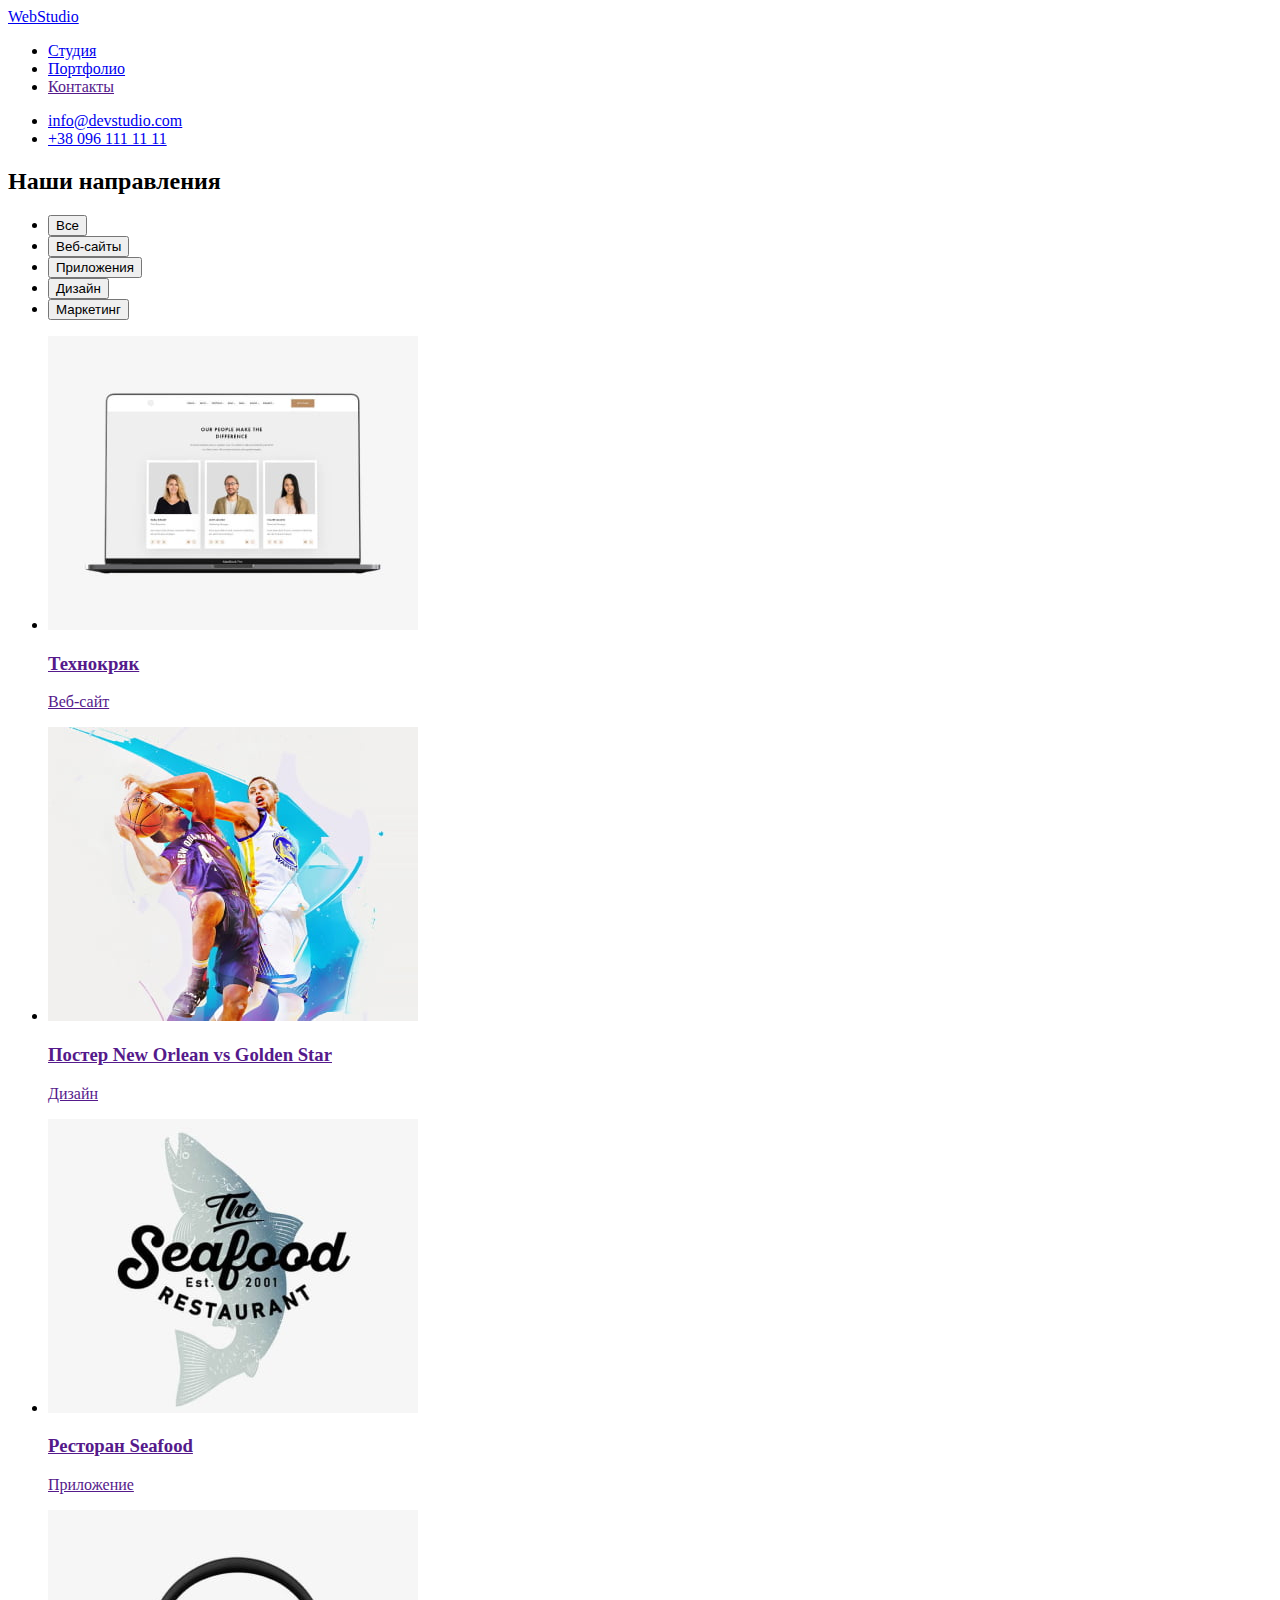
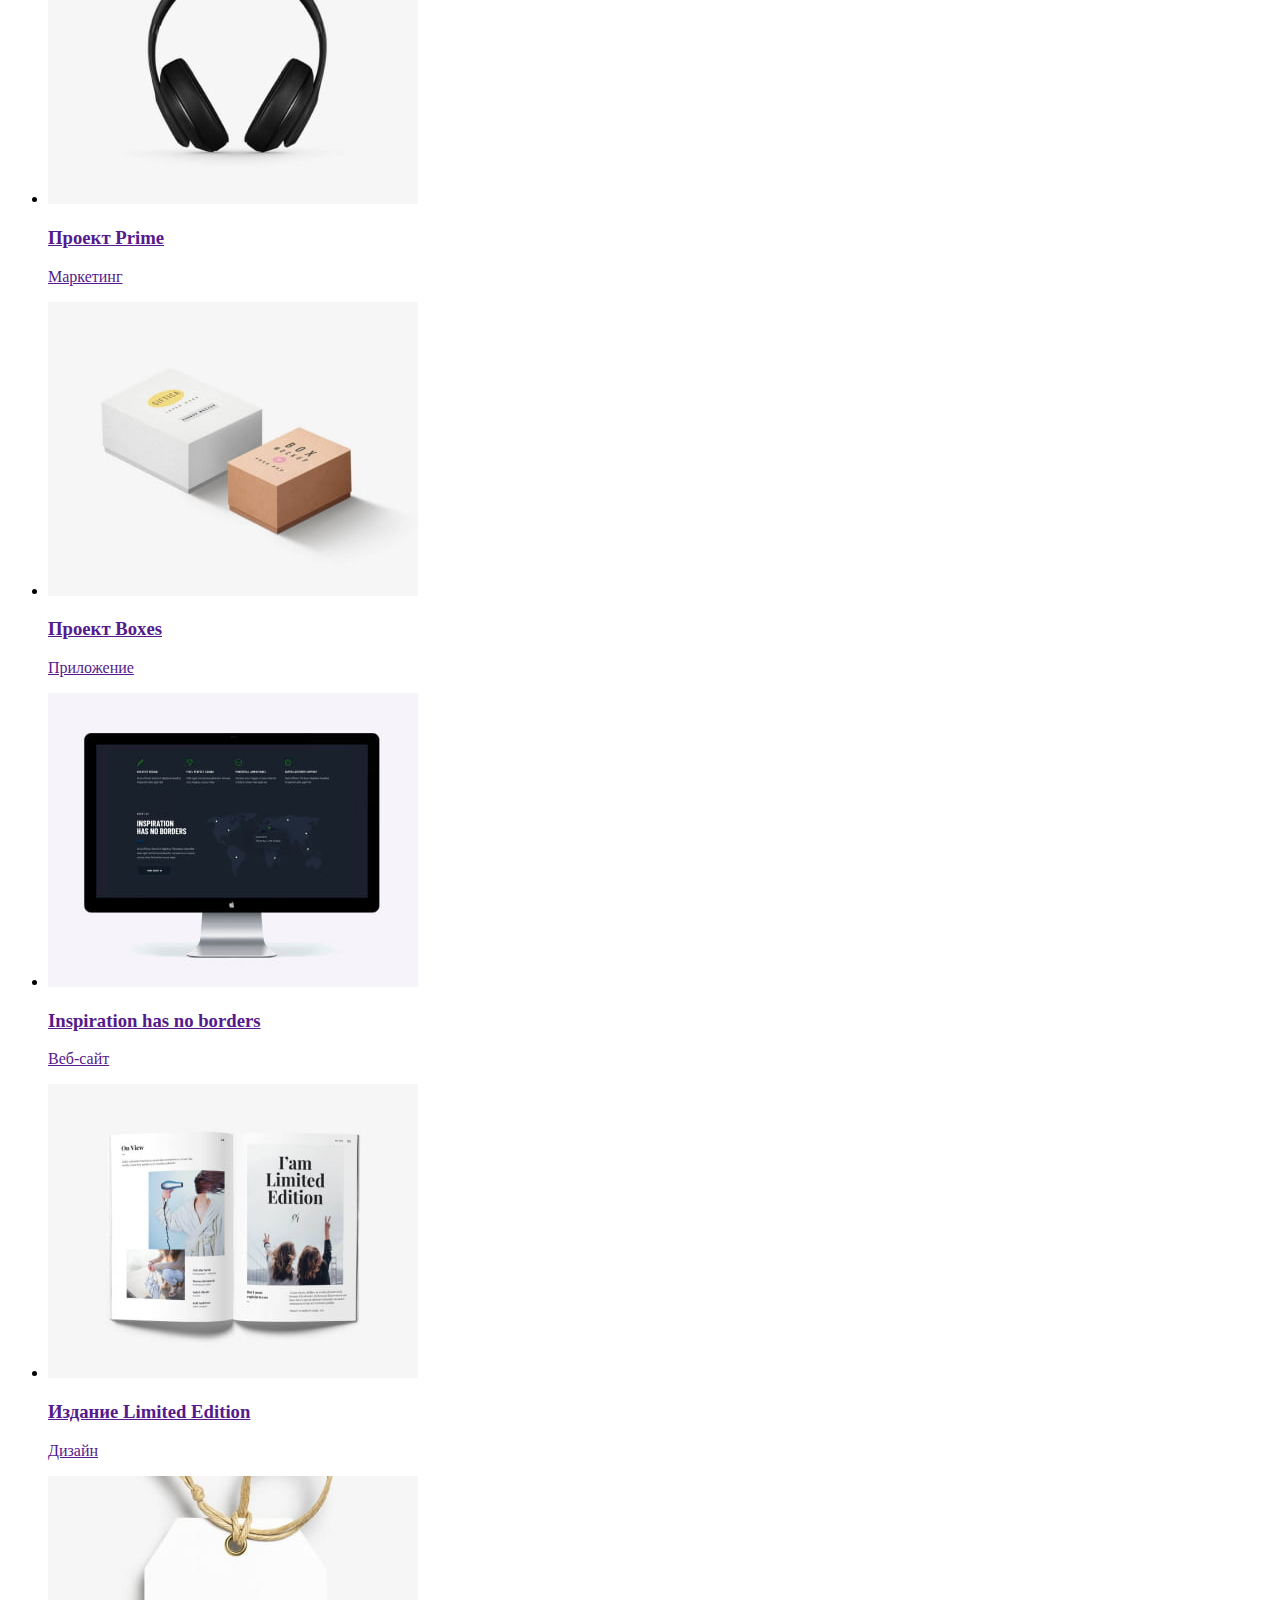
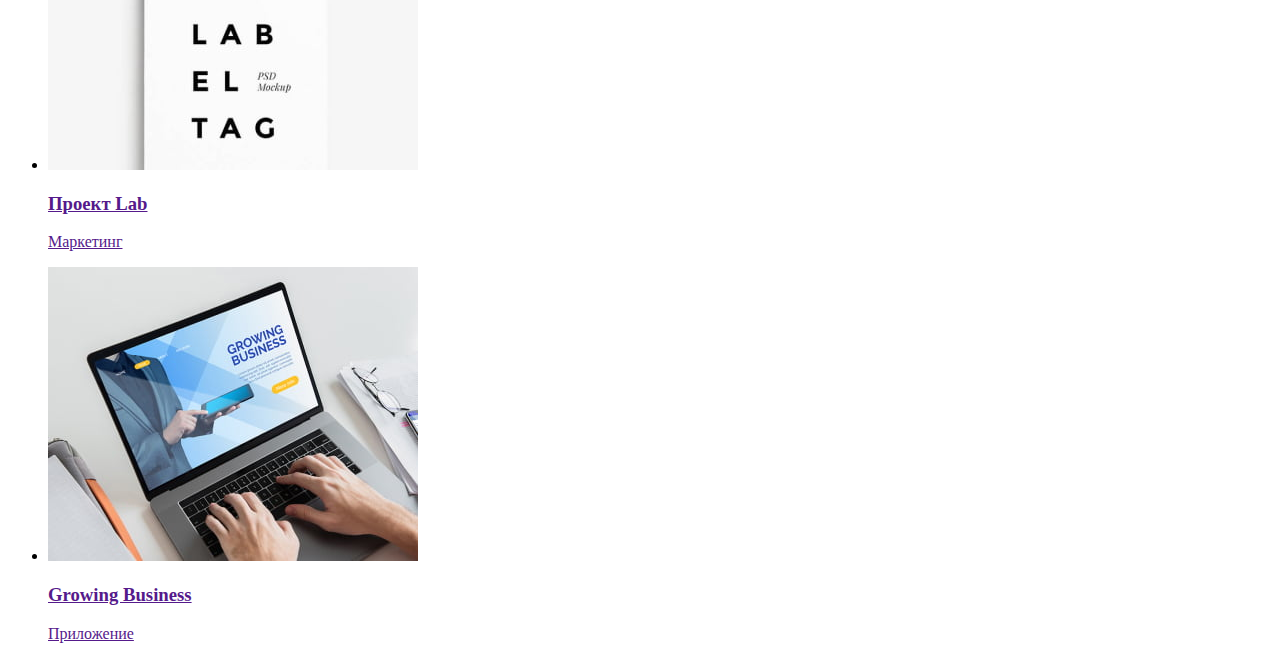
==== portfolio.html @ d3fe4092 "создает документ portfolio.html" ====
<!DOCTYPE html>
<html lang="ru">
  <head>
    <meta charset="UTF-8" />
    <meta http-equiv="X-UA-Compatible" content="IE=edge" />
    <meta name="viewport" content="width=device-width, initial-scale=1.0" />
    <title>Портфолио</title>
  </head>

  <body>
    <header>
      <!--Шапка страницы Портфолио-->
      <nav>
        <a href="./index.html">WebStudio </a>
        <ul>
          <li><a href="./index.html">Студия</a></li>
          <li><a href="./portfolio.html">Портфолио</a></li>
          <li><a href="">Контакты</a></li>
        </ul>

        <ul>
          <li><a href="mailto:info@devstudio.com">info@devstudio.com</a></li>
          <li><a href="tel:+380961111111">+38 096 111 11 11</a></li>
        </ul>
      </nav>
    </header>

    <main>
      <!--Основной контент страницы-->
      <h2>Наши направления</h2>
      <ul>
        <li><button type="button">Все</button></li>
        <li><button type="button">Веб-сайты</button></li>
        <li><button type="button">Приложения</button></li>
        <li><button type="button">Дизайн</button></li>
        <li><button type="button">Маркетинг</button></li>
      </ul>

      <section>
        <ul>
          <li>
            <a href="">
              <img
                src="./images/portfolio/Технокряк.jpg"
                alt="веб-сайт Технокряк"
                width="370"
              />
              <h3>Технокряк</h3>
              <p>Веб-сайт</p>
            </a>
          </li>

          <li>
            <a href="">
              <img
                src="./images/portfolio/NewOrlean.jpg"
                alt="дизайн постера баскетбольного матча"
                width="370"
              />
              <h3>Постер New Orlean vs Golden Star</h3>
              <p>Дизайн</p>
            </a>
          </li>
          <li>
            <a href="">
              <img
                src="./images/portfolio/Seafood.jpg"
                alt="приложения ресторана морской еды"
                width="370"
              />
              <h3>Ресторан Seafood</h3>
              <p>Приложение</p>
            </a>
          </li>
          <li>
            <a href="">
              <img
                src="./images/portfolio/Prime.jpg"
                alt="изображение наушников"
                width="370"
              />
              <h3>Проект Prime</h3>
              <p>Маркетинг</p>
            </a>
          </li>
          <li>
            <a href="">
              <img
                src="./images/portfolio/Boxes.jpg"
                alt="иконка приложения боксес"
                width="370"
              />
              <h3>Проект Boxes</h3>
              <p>Приложение</p>
            </a>
          </li>
          <li>
            <a href="">
              <img
                src="./images/portfolio/Inspiration.jpg"
                alt="дизайн журнала"
                width="370"
              />
              <h3>Inspiration has no borders</h3>
              <p>Веб-сайт</p>
            </a>
          </li>

          <li>
            <a href="">
              <img
                src="./images/portfolio/Limited.jpg"
                alt="изображение журнала издания"
                width="370"
              />
              <h3>Издание Limited Edition</h3>
              <p>Дизайн</p>
            </a>
          </li>

          <li>
            <a href="">
              <img
                src="./images/portfolio/Lab.jpg"
                alt="иконка проекта по маркетингу"
                width="370"
              />
              <h3>Проект Lab</h3>
              <p>Маркетинг</p>
            </a>
          </li>

          <li>
            <a href="">
              <img
                src="./images/portfolio/Growing.jpg"
                alt="иконка приложения для бизнеса"
                width="370"
              />
              <h3>Growing Business</h3>
              <p>Приложение</p>
            </a>
          </li>
        </ul>
      </section>
    </main>
  </body>
</html>
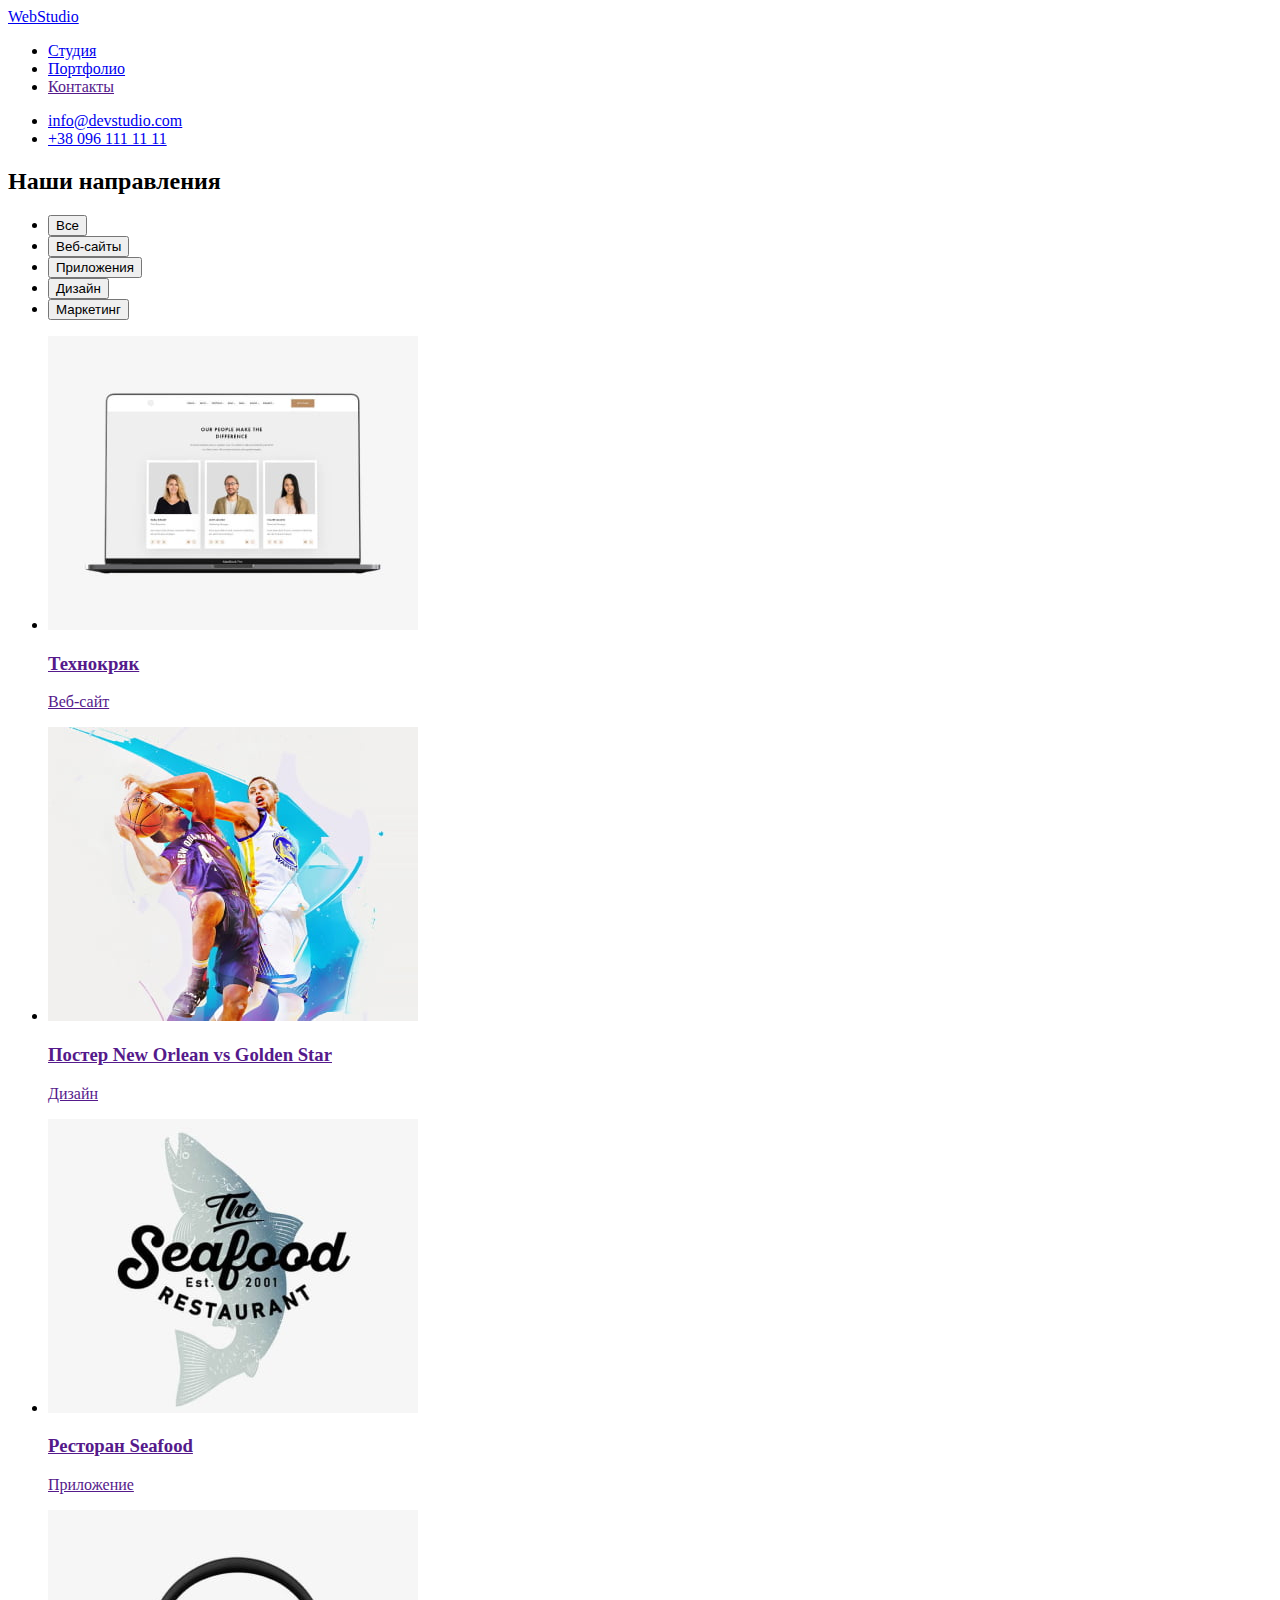
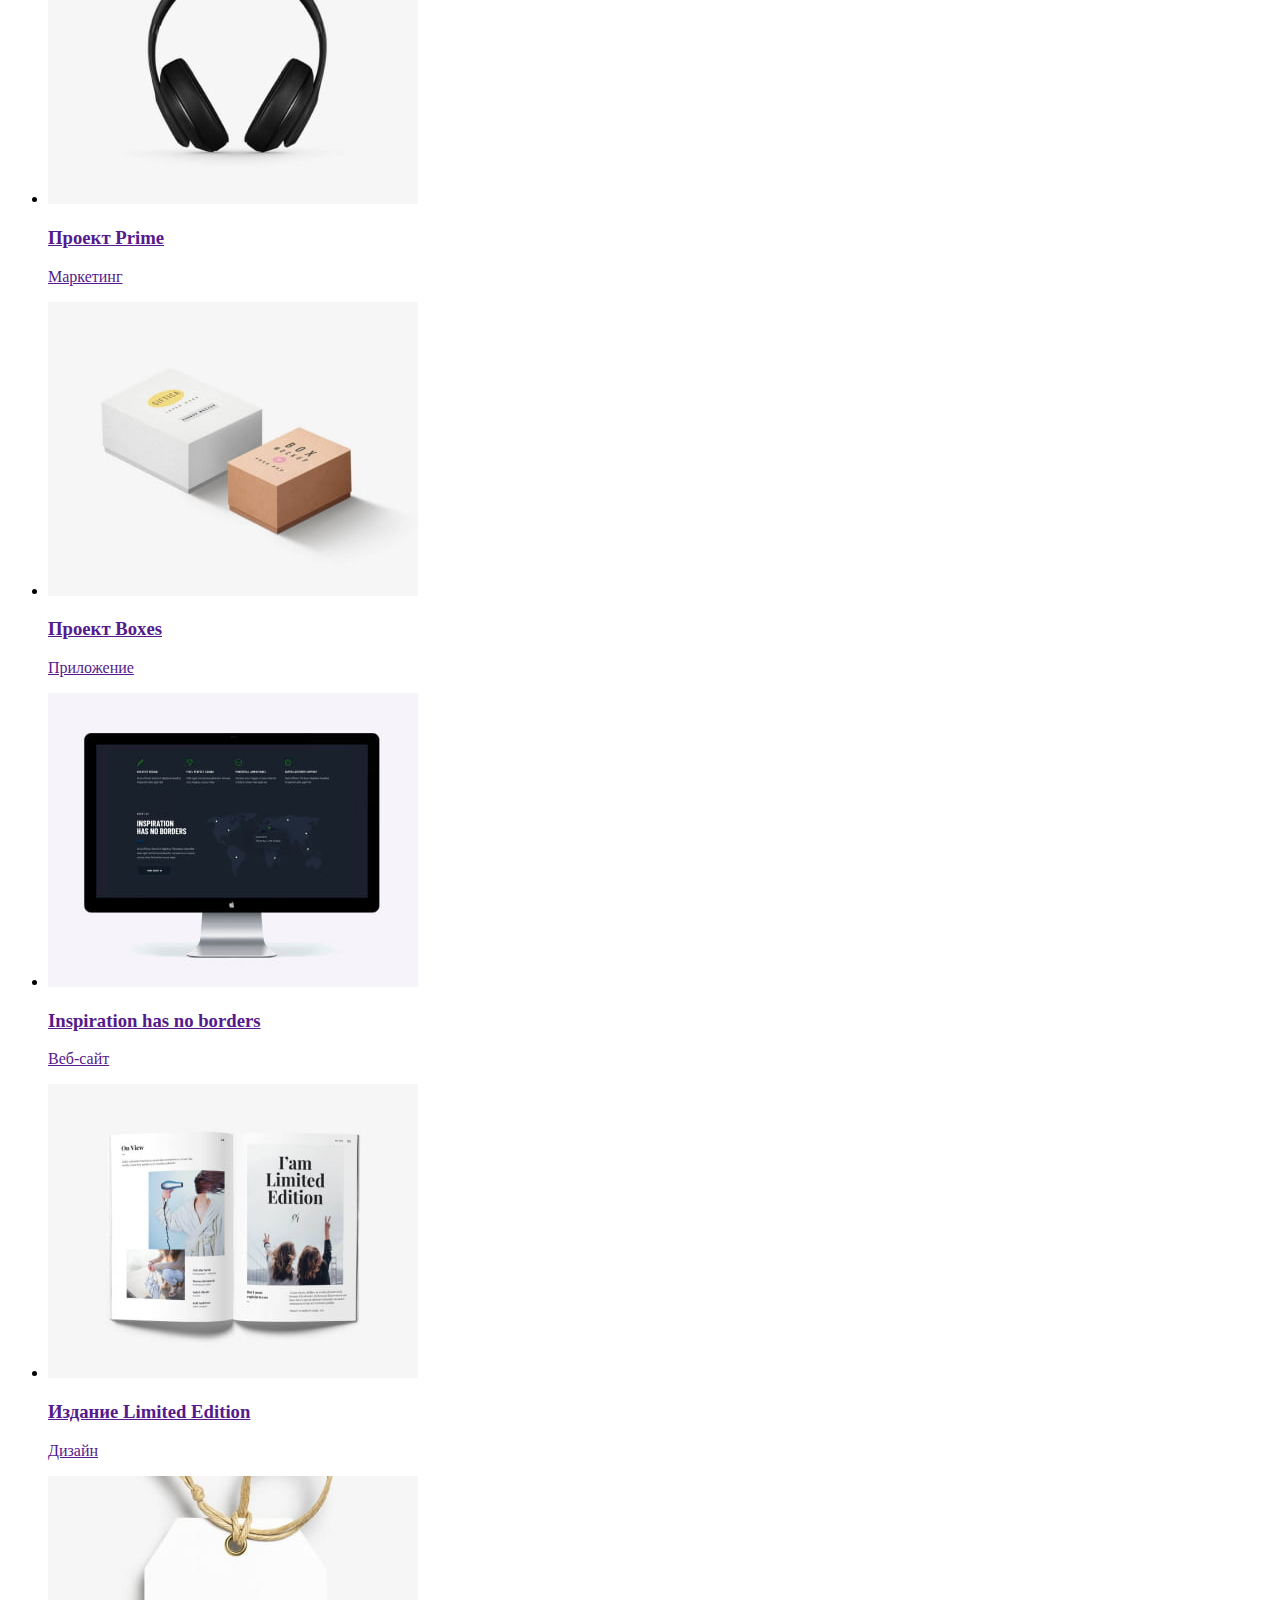
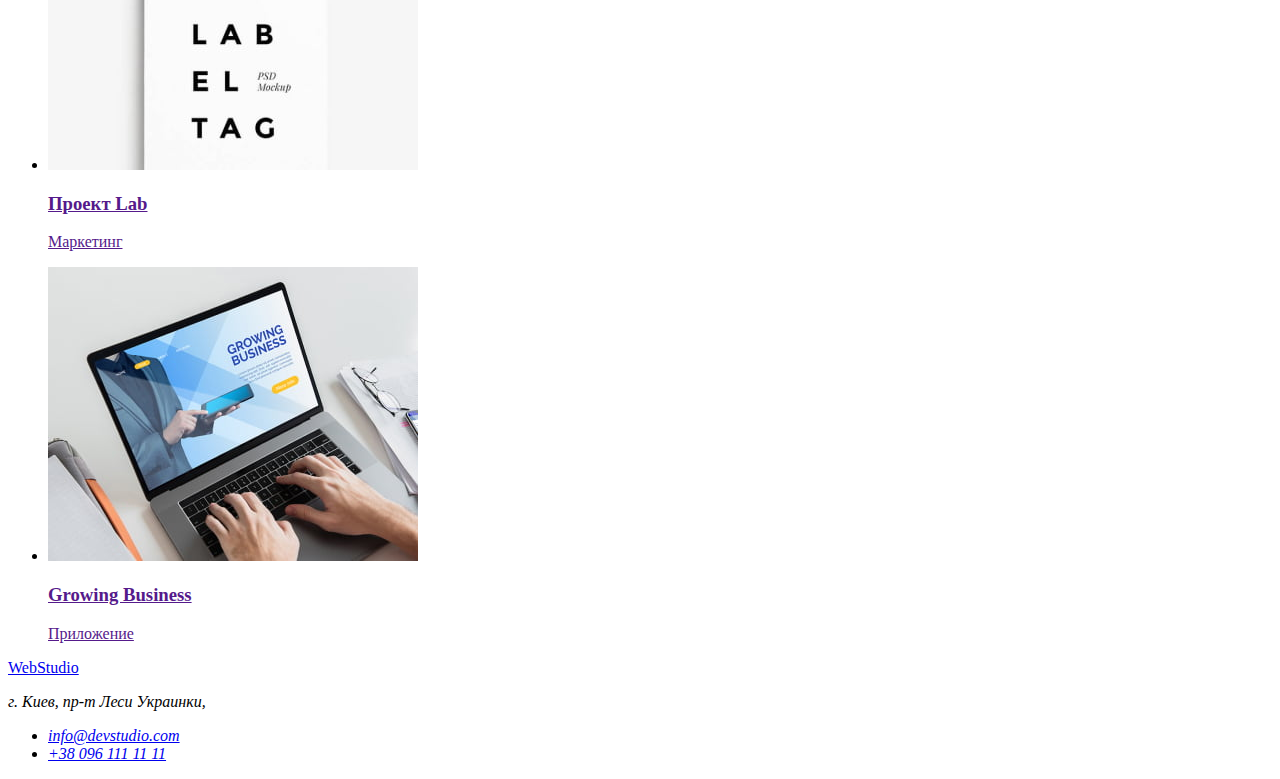
==== commit 522d9b87: "добавляет footer" ====
--- a/portfolio.html
+++ b/portfolio.html
@@ -144,5 +144,17 @@
         </ul>
       </section>
     </main>
+
+    <!--Контакты-->
+    <footer>
+      <a href="./index.html">WebStudio</a>
+      <address>
+        <p>г. Киев, пр-т Леси Украинки,</p>
+        <ul>
+          <li><a href="mailto:info@devstudio.com">info@devstudio.com</a></li>
+          <li><a href="tel:+380961111111">+38 096 111 11 11</a></li>
+        </ul>
+      </address>
+    </footer>
   </body>
 </html>
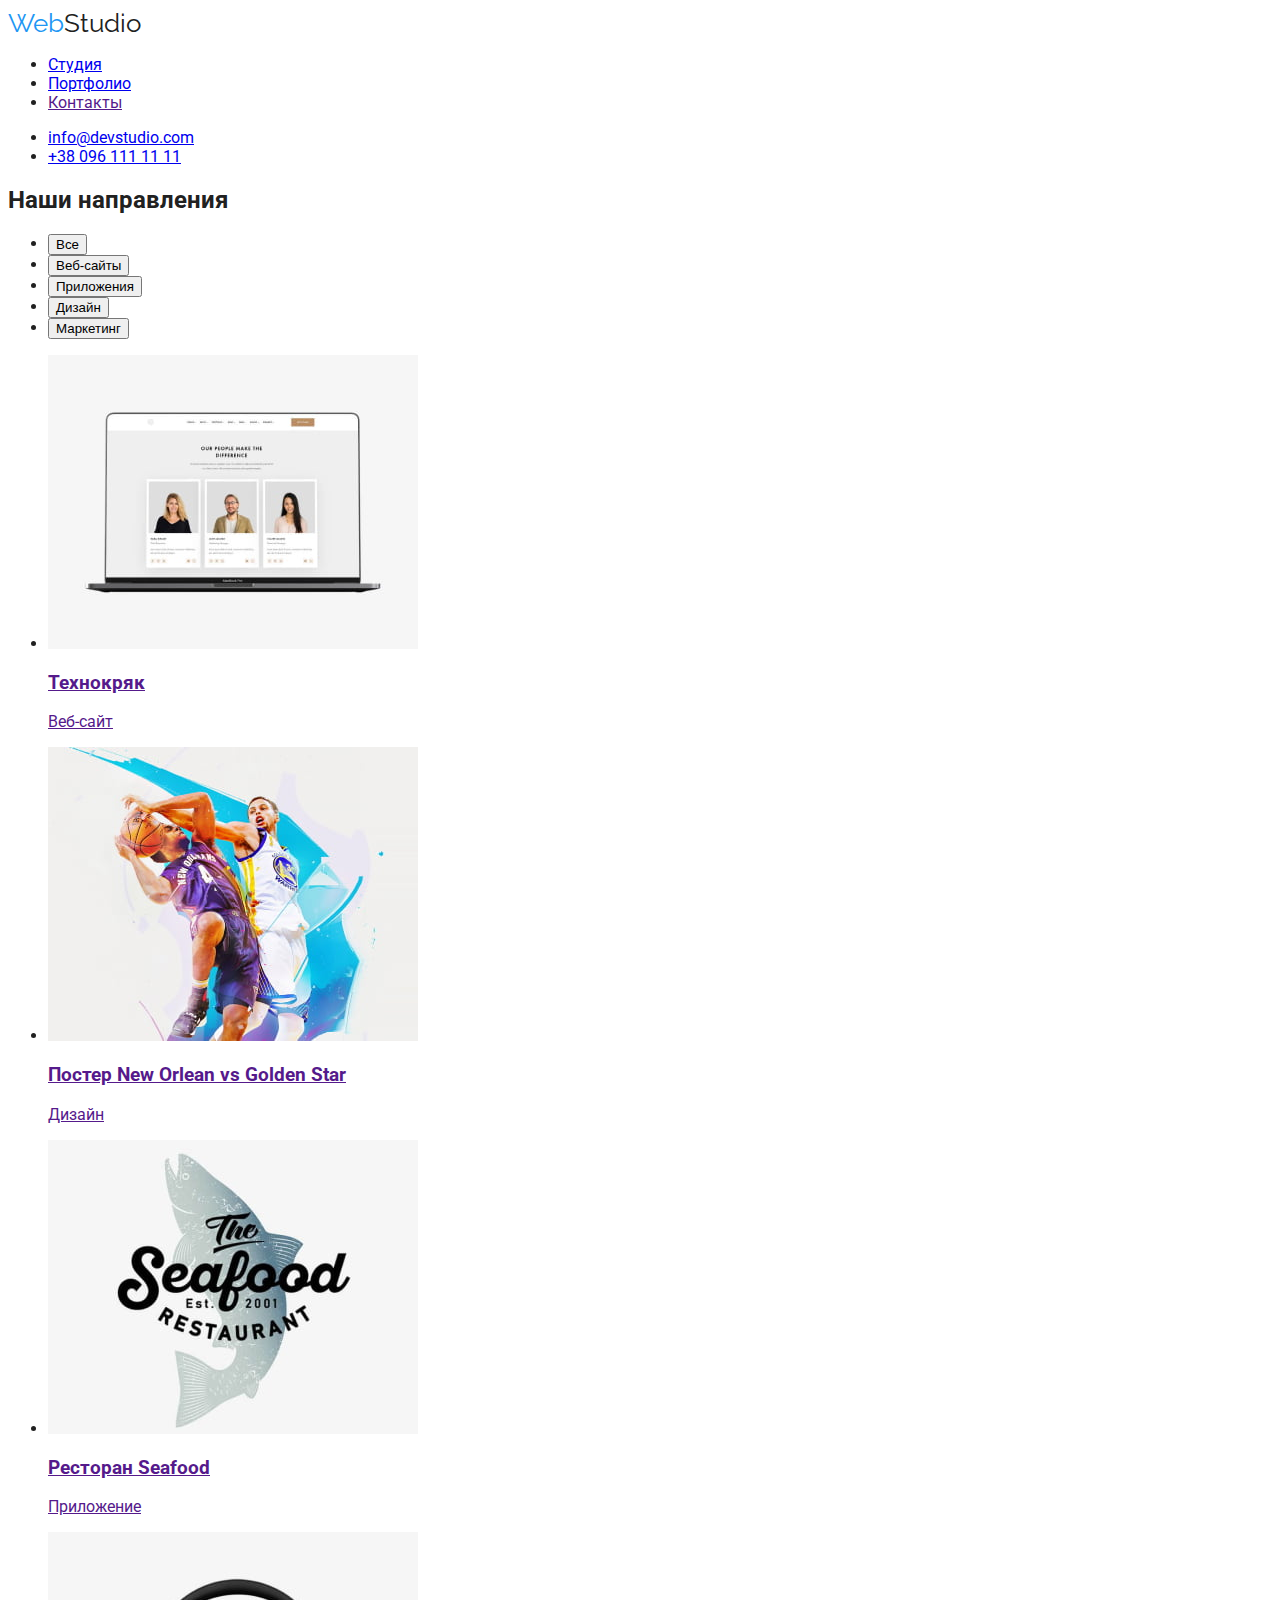
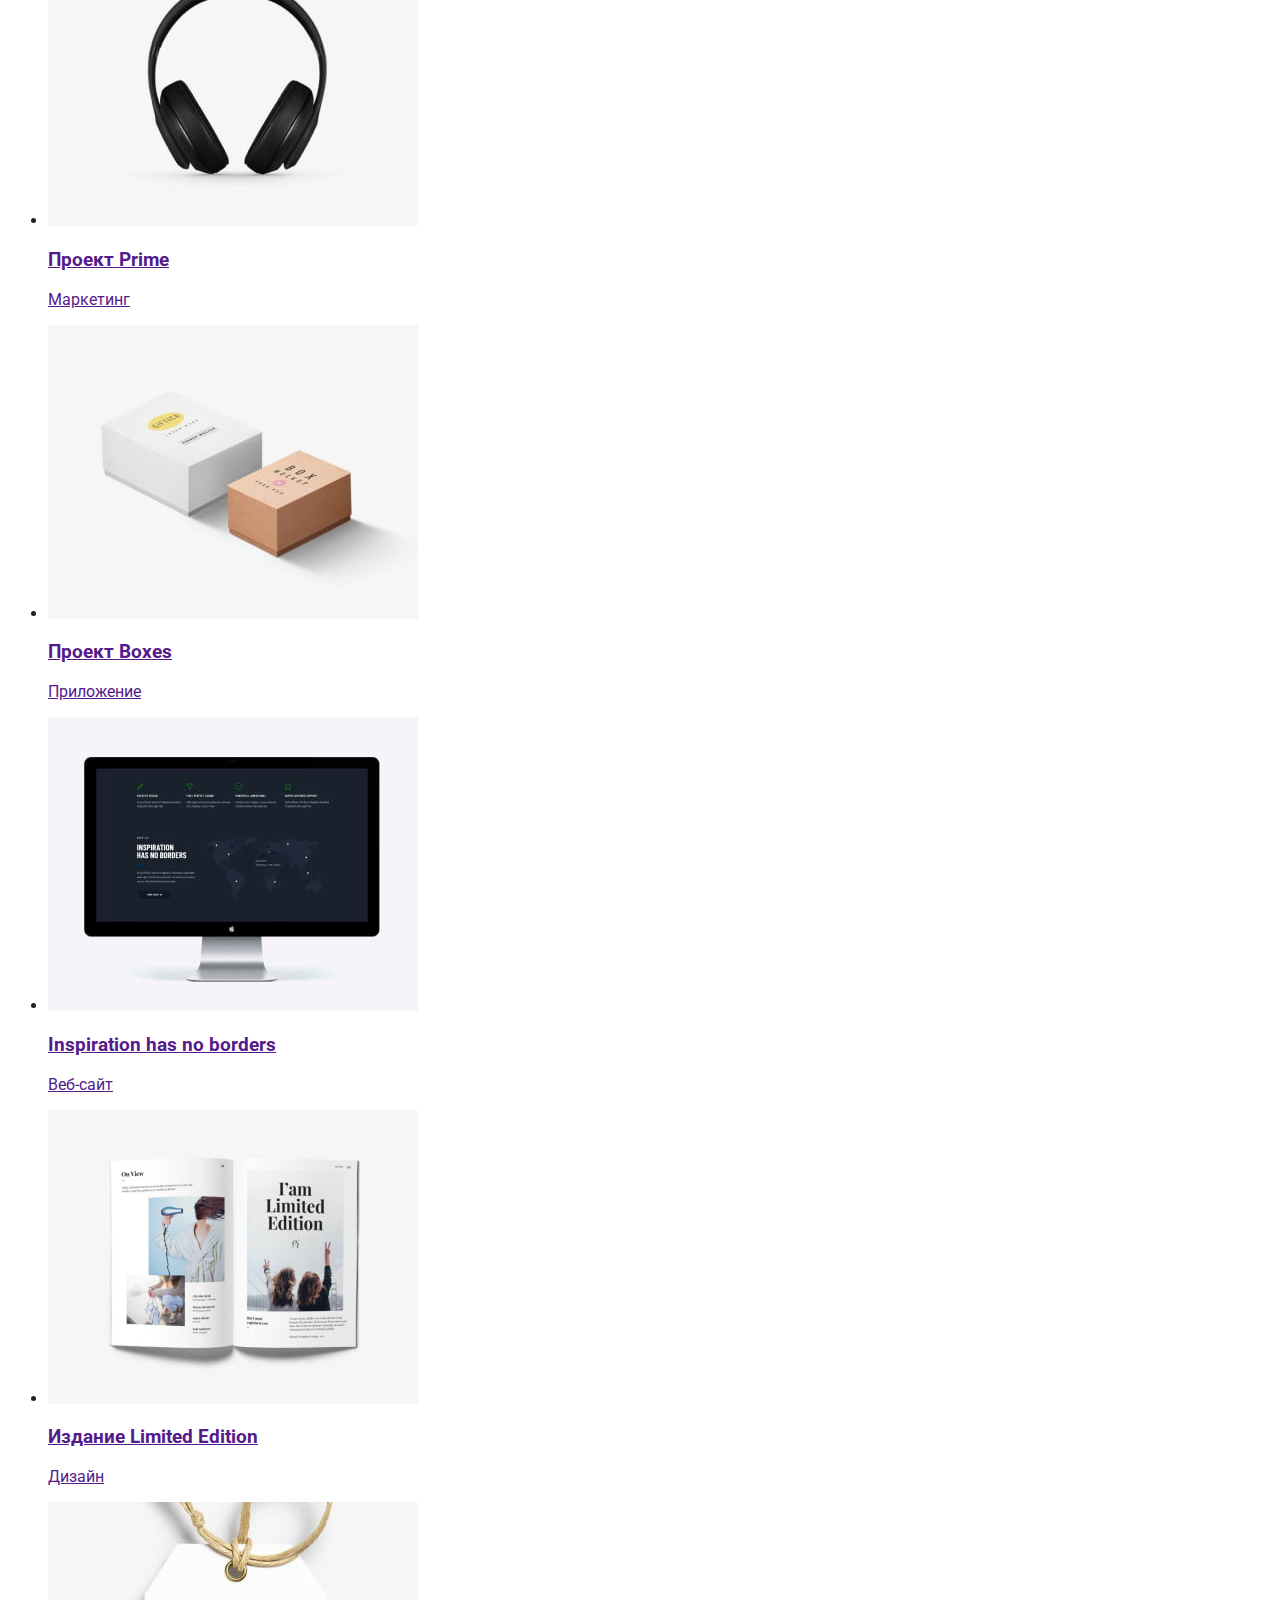
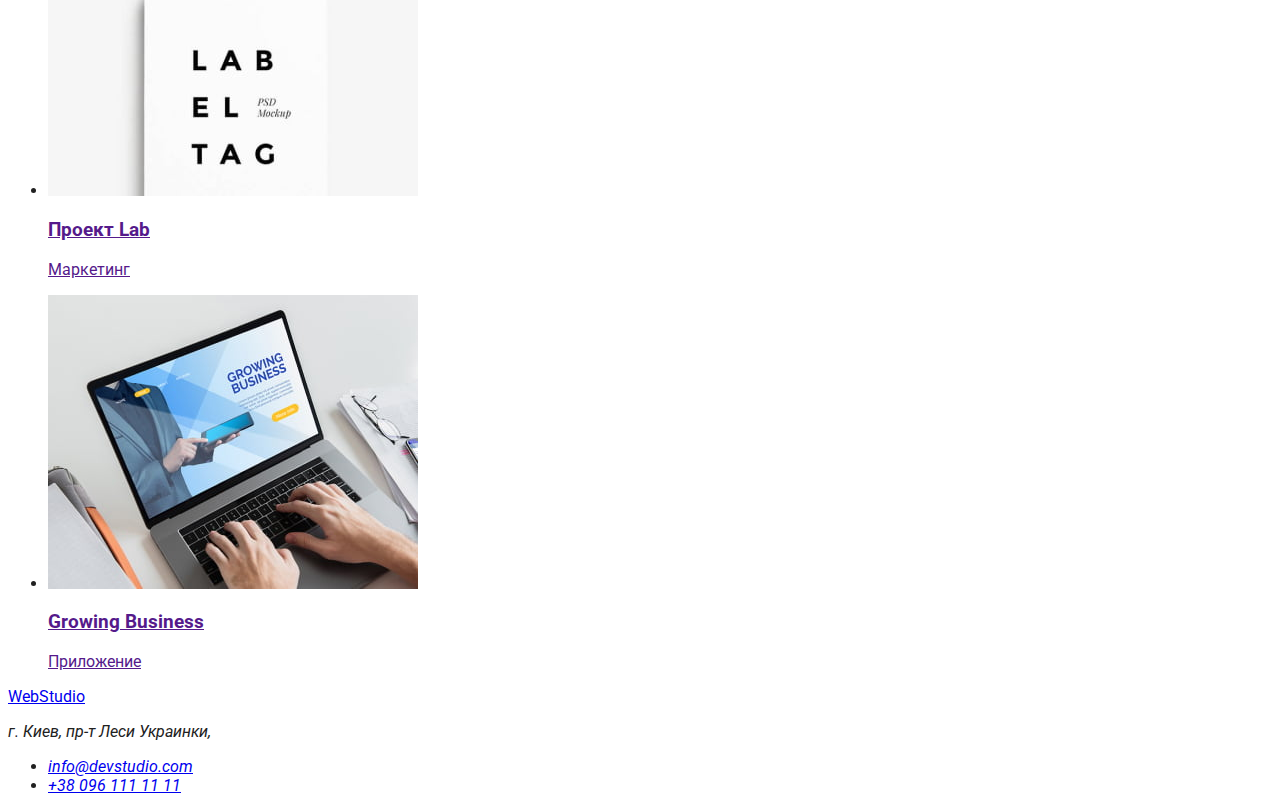
==== commit 5e13261b: "задает шрифты и цвета в header" ====
--- a/portfolio.html
+++ b/portfolio.html
@@ -4,6 +4,13 @@
     <meta charset="UTF-8" />
     <meta http-equiv="X-UA-Compatible" content="IE=edge" />
     <meta name="viewport" content="width=device-width, initial-scale=1.0" />
+    <link rel="preconnect" href="https://fonts.googleapis.com" />
+    <link rel="preconnect" href="https://fonts.gstatic.com" crossorigin />
+    <link
+      href="https://fonts.googleapis.com/css2?family=Raleway:wght@700&family=Roboto:wght@400;500;700;900&display=swap"
+      rel="stylesheet"
+    />
+    <link rel="stylesheet" href="./css/styles.css" />
     <title>Портфолио</title>
   </head>
 
@@ -11,10 +18,11 @@
     <header>
       <!--Шапка страницы Портфолио-->
       <nav>
-        <a href="./index.html">WebStudio </a>
+        <a class="logo" href="./index.html"><span class="logo-part">Web</span>Studio</a>
         <ul>
           <li><a href="./index.html">Студия</a></li>
           <li><a href="./portfolio.html">Портфолио</a></li>
+          
           <li><a href="">Контакты</a></li>
         </ul>
 
--- a/css/styles.css
+++ b/css/styles.css
@@ -0,0 +1,46 @@
+body {
+    font-family: 'Roboto', sans-serif;
+    color: #212121;
+    background-color: #FFFFFF;
+    
+}
+
+.header {
+
+}
+
+.logo {
+font-family: 'Raleway', sans-serif;
+font-size: 26px;
+line-height: 1.2;
+color: #212121 ;
+text-decoration: none;
+}
+
+.logo-part {
+    color: #2196F3;
+}
+
+.list {
+    list-style: none;
+}
+
+.navigation-link, 
+.contact-link {
+    font-size: 14px;
+    line-height: 1.14;
+    letter-spacing: 0.02em;
+    font-weight: 500;
+    text-decoration: none;
+    color:#212121;
+}
+
+.navigation-link:hover, 
+.navigation-link:focus,
+.contact-link:hover {
+    color:#2196F3;
+}
+
+ .contact-link {
+     color: #757575;
+ }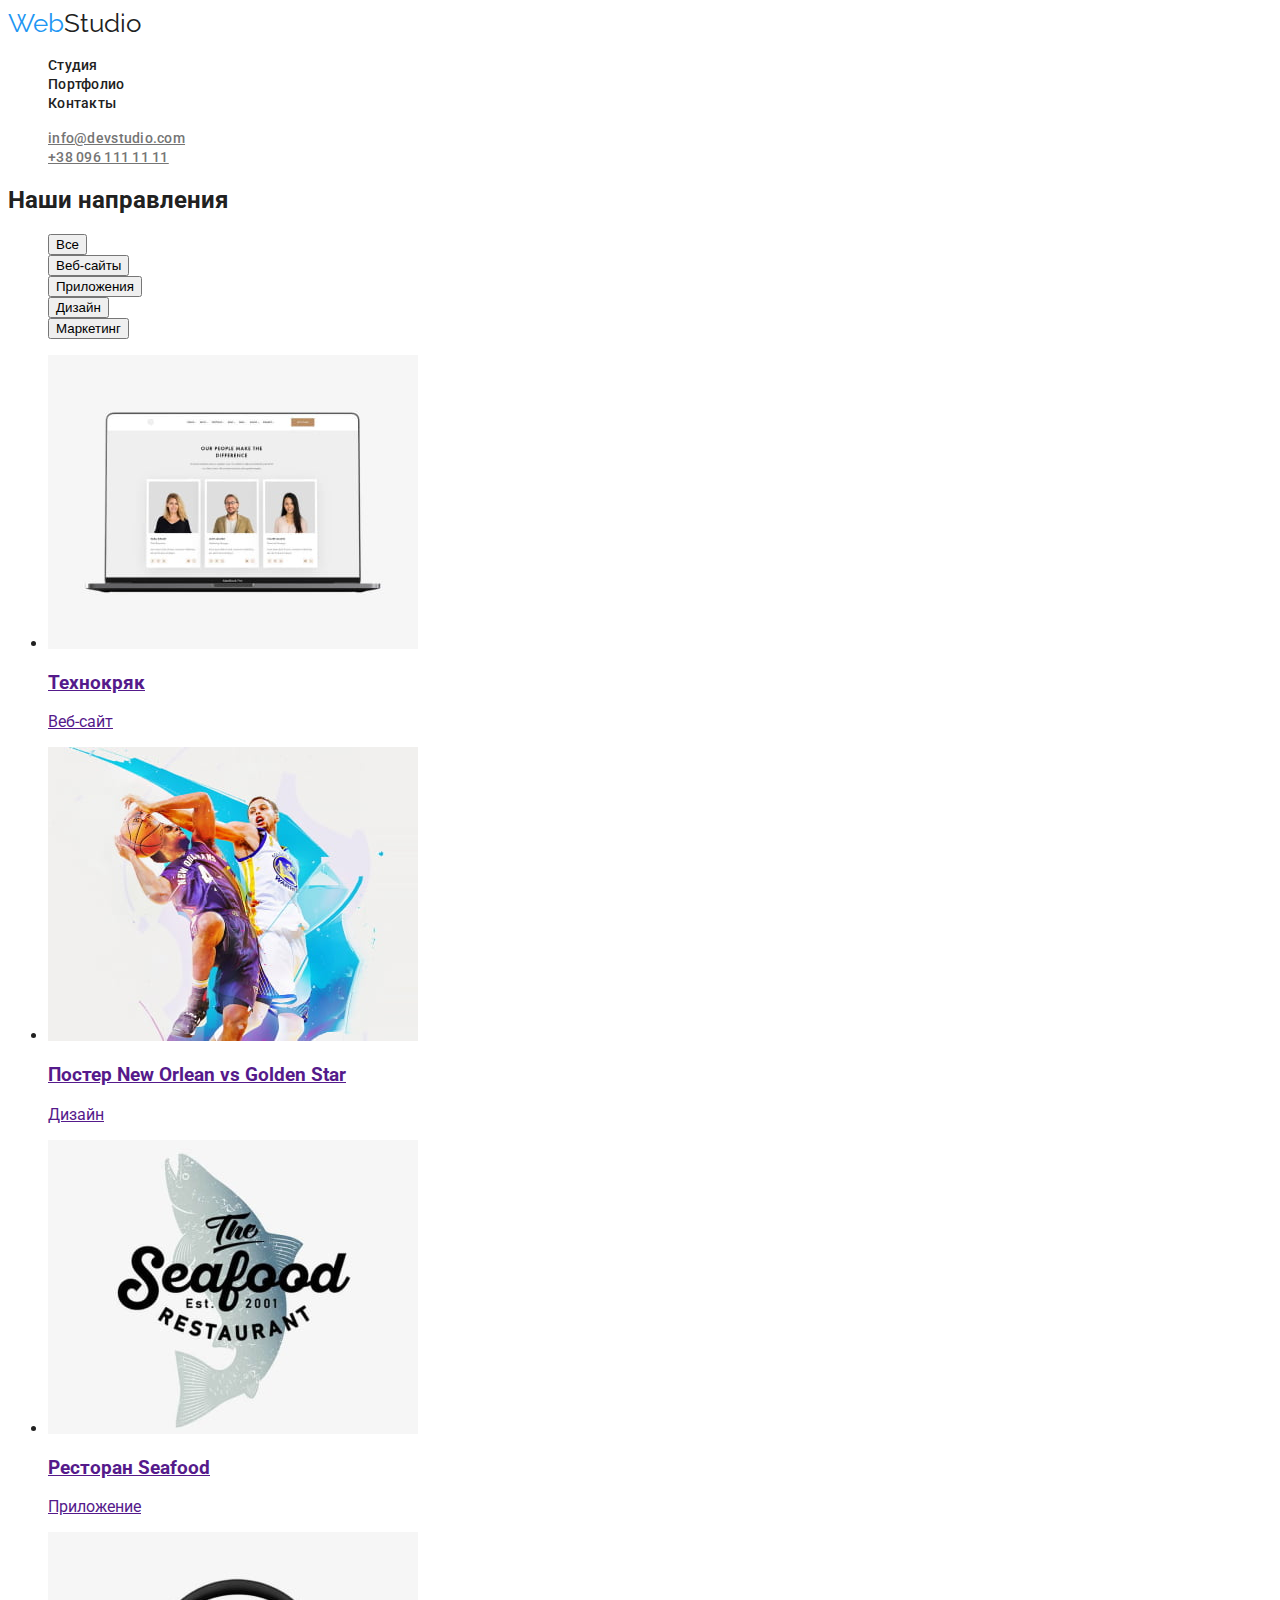
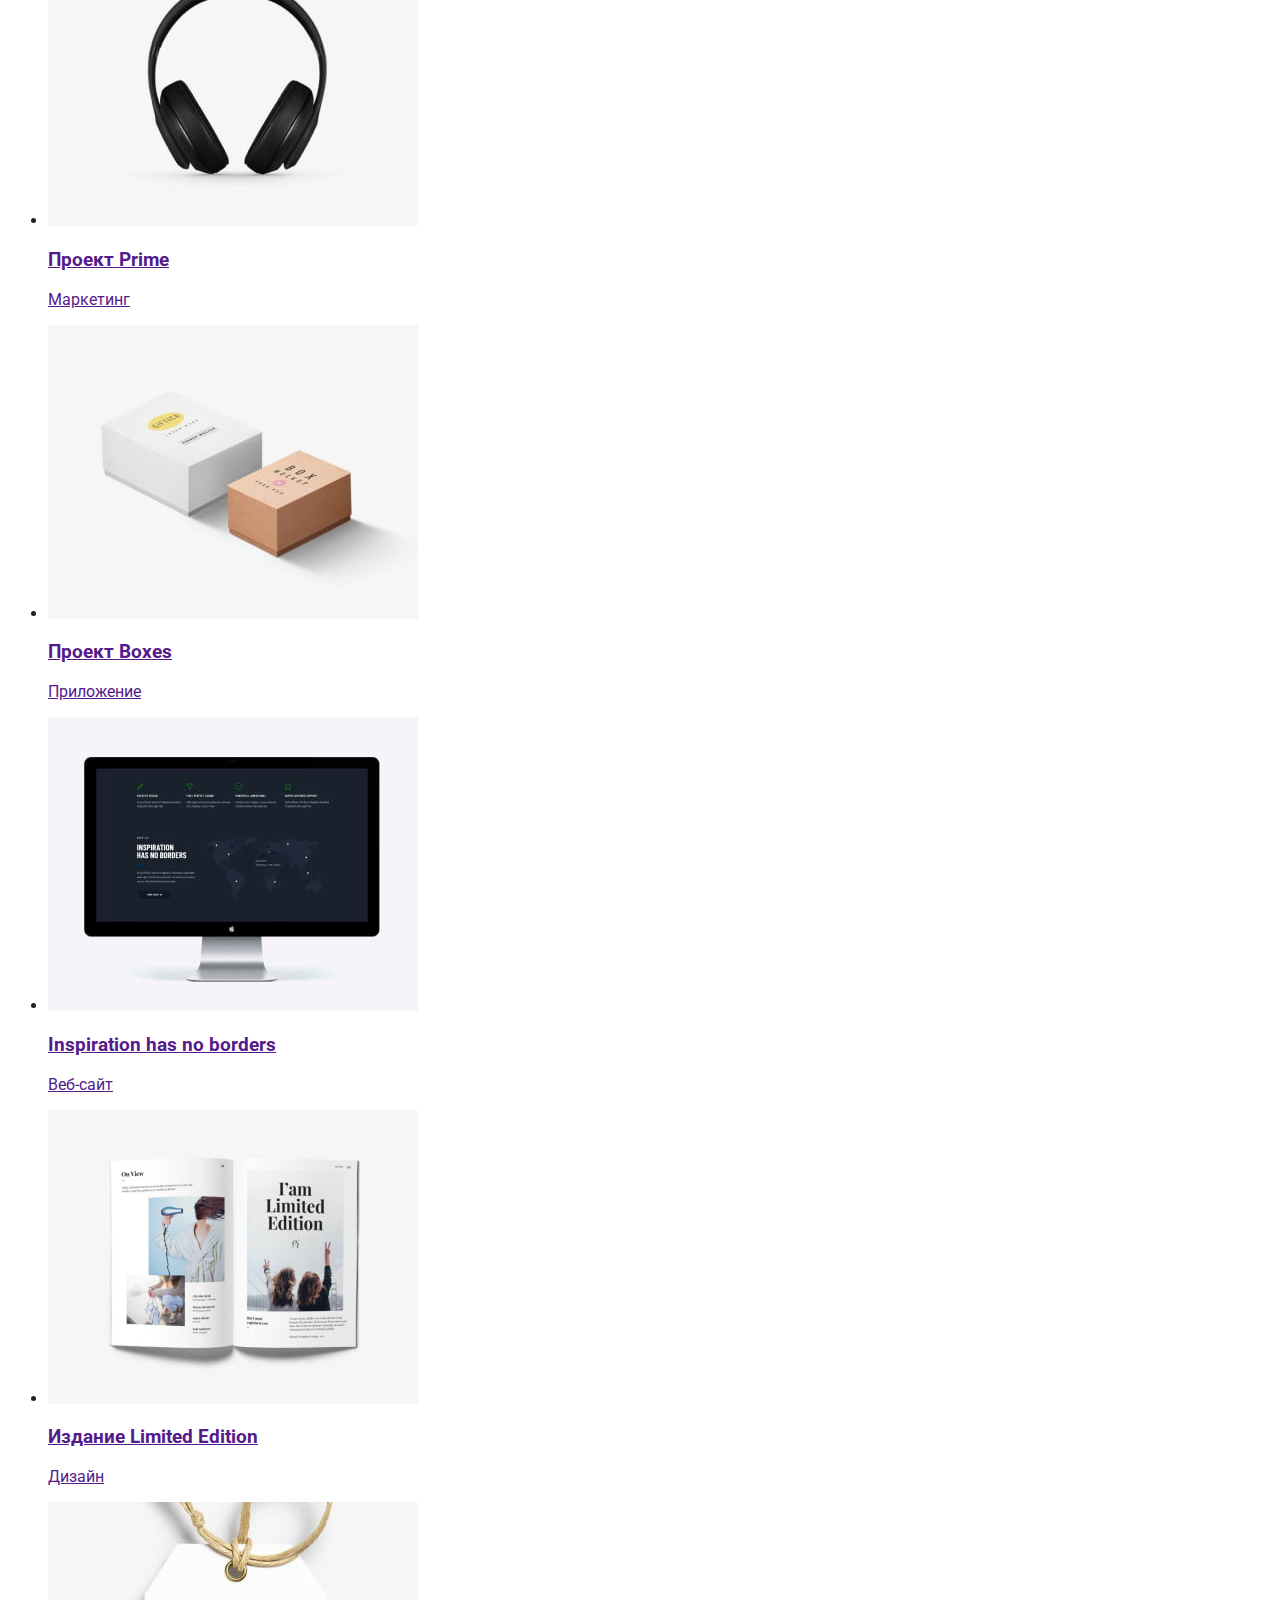
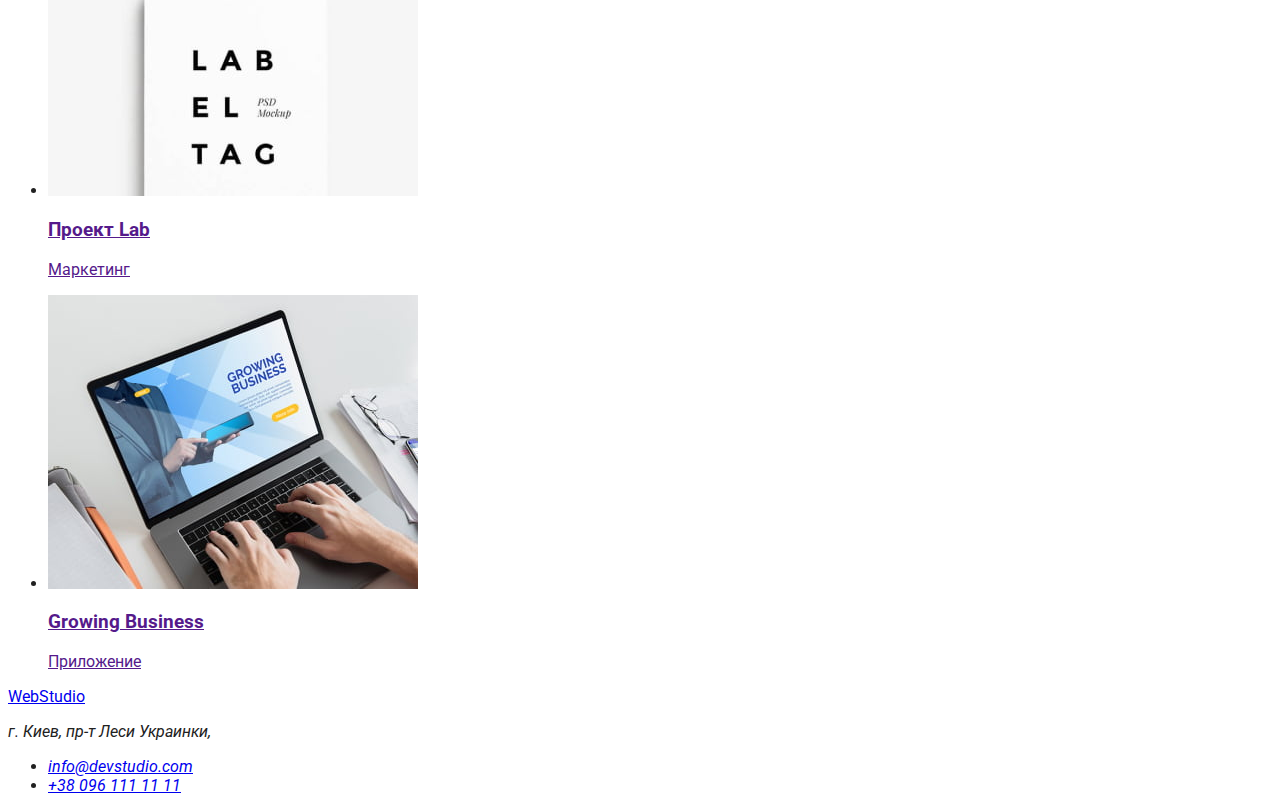
==== commit 9f0c87e5: "добавляет разметку в portfolio.html" ====
--- a/portfolio.html
+++ b/portfolio.html
@@ -18,17 +18,17 @@
     <header>
       <!--Шапка страницы Портфолио-->
       <nav>
-        <a class="logo" href="./index.html"><span class="logo-part">Web</span>Studio</a>
-        <ul>
-          <li><a href="./index.html">Студия</a></li>
-          <li><a href="./portfolio.html">Портфолио</a></li>
-          
-          <li><a href="">Контакты</a></li>
+        <a class="logo-header" href="./index.html"><span class="logo-part">Web</span>Studio</a> 
+        <ul class="list">
+          <li><a class="navigation-link" href="./index.html">Студия</a></li>
+          <li> <a class="navigation-link" href="./portfolio.html">Портфолио</a></li>
+          <li><a class="navigation-link" href="">Контакты</a></li>
         </ul>
+      
 
-        <ul>
-          <li><a href="mailto:info@devstudio.com">info@devstudio.com</a></li>
-          <li><a href="tel:+380961111111">+38 096 111 11 11</a></li>
+        <ul class="list">
+         <li> <a class="link-contacts" href="mailto:info@devstudio.com">info@devstudio.com</a></li>
+         <li><a class="link-contacts" href="tel:+380961111111">+38 096 111 11 11</a></li>
         </ul>
       </nav>
     </header>
@@ -36,12 +36,12 @@
     <main>
       <!--Основной контент страницы-->
       <h2>Наши направления</h2>
-      <ul>
-        <li><button type="button">Все</button></li>
-        <li><button type="button">Веб-сайты</button></li>
-        <li><button type="button">Приложения</button></li>
-        <li><button type="button">Дизайн</button></li>
-        <li><button type="button">Маркетинг</button></li>
+      <ul class="list">
+        <li><button class="btn-port" type="button">Все</button></li>
+        <li><button class="btn-port" type="button">Веб-сайты</button></li>
+        <li><button class="btn-port" type="button">Приложения</button></li>
+        <li><button class="btn-port" type="button">Дизайн</button></li>
+        <li><button class="btn-port" type="button">Маркетинг</button></li>
       </ul>
 
       <section>
--- a/css/styles.css
+++ b/css/styles.css
@@ -1,20 +1,16 @@
 body {
     font-family: 'Roboto', sans-serif;
     color: #212121;
-    background-color: #FFFFFF;
-    
+    background-color: #FFFFFF;  
 }
 
-.header {
-
-}
-
-.logo {
+.logo-header {
 font-family: 'Raleway', sans-serif;
 font-size: 26px;
 line-height: 1.2;
-color: #212121 ;
+color: #212121;
 text-decoration: none;
+
 }
 
 .logo-part {
@@ -37,10 +33,119 @@
 
 .navigation-link:hover, 
 .navigation-link:focus,
-.contact-link:hover {
+.link-contacts:hover {
     color:#2196F3;
 }
 
- .contact-link {
+ .link-contacts {
+    font-weight: 500;
+    font-size: 14px;
+    line-height: 1.14;
+    letter-spacing: 0.02em;
      color: #757575;
- }+ }
+
+ .hero-section {
+     width:1600px;
+     height: 600px;
+     background-color: #2F303A;
+ }
+
+ .hero {
+    font-weight: 900;
+    font-size: 44px;
+    line-height: 1.36;
+    text-align: center;
+    letter-spacing: 0.06em;
+    text-transform: uppercase;
+    color: #FFFFFF;
+ }
+
+ .hero-button {
+    background: #2196F3;
+    box-shadow: 0px 4px 4px rgba(0, 0, 0, 0.15);
+    border-radius: 4px;
+    font-weight: 700;
+    font-size: 16px;
+    line-height: 1.88;
+    color: #FFFFFF;
+    cursor: pointer;
+ }
+
+ .heading-values {
+    font-weight: 700;
+    font-size: 14px;
+    line-height: 16px;
+    letter-spacing: 0.03em;
+    text-transform: uppercase;
+    color: #212121;
+ }
+
+ .description-values {
+    font-size: 14px;
+    line-height: 1.7;
+    letter-spacing: 0.03em;
+    color: #757575;
+ }
+
+ .section-team {
+     background-color: #F5F4FA;
+ }
+
+
+ 
+
+ .heading-section {
+    font-weight: 700;
+    font-size: 36px;
+    line-height: 1,17;
+    letter-spacing: 0.03em;
+    color: #212121;
+ }
+
+ .title {
+    font-weight: 500;
+    line-height: 1.19;
+    letter-spacing: 0.03em; 
+ }
+
+ .title-info {
+    line-height: 1.19;
+    letter-spacing: 0.03em;
+    color: #757575;
+ }
+
+ .footer {
+     width: 1600px;
+     height: 252px;
+     background-color: #2F303A;
+ }
+
+.logo-footer {
+    font-family: 'Raleway', sans-serif;
+    font-size: 26px;
+    line-height: 1.2;
+    color: #FFFFFF;
+    text-decoration: none;
+}
+
+.adress {
+    font-style: normal;
+}
+
+.text-adress {
+    font-size: 14px;
+    line-height: 1.7;
+    letter-spacing: 0.03em;
+    color: #FFFFFF;
+}
+
+.link-adress {
+    font-size: 14px;
+    line-height: 1.7;
+    letter-spacing: 0.03em;
+    color: rgba(255, 255, 255, 0.6);
+    text-decoration: none;
+}
+
+/* Страница Портфолио */
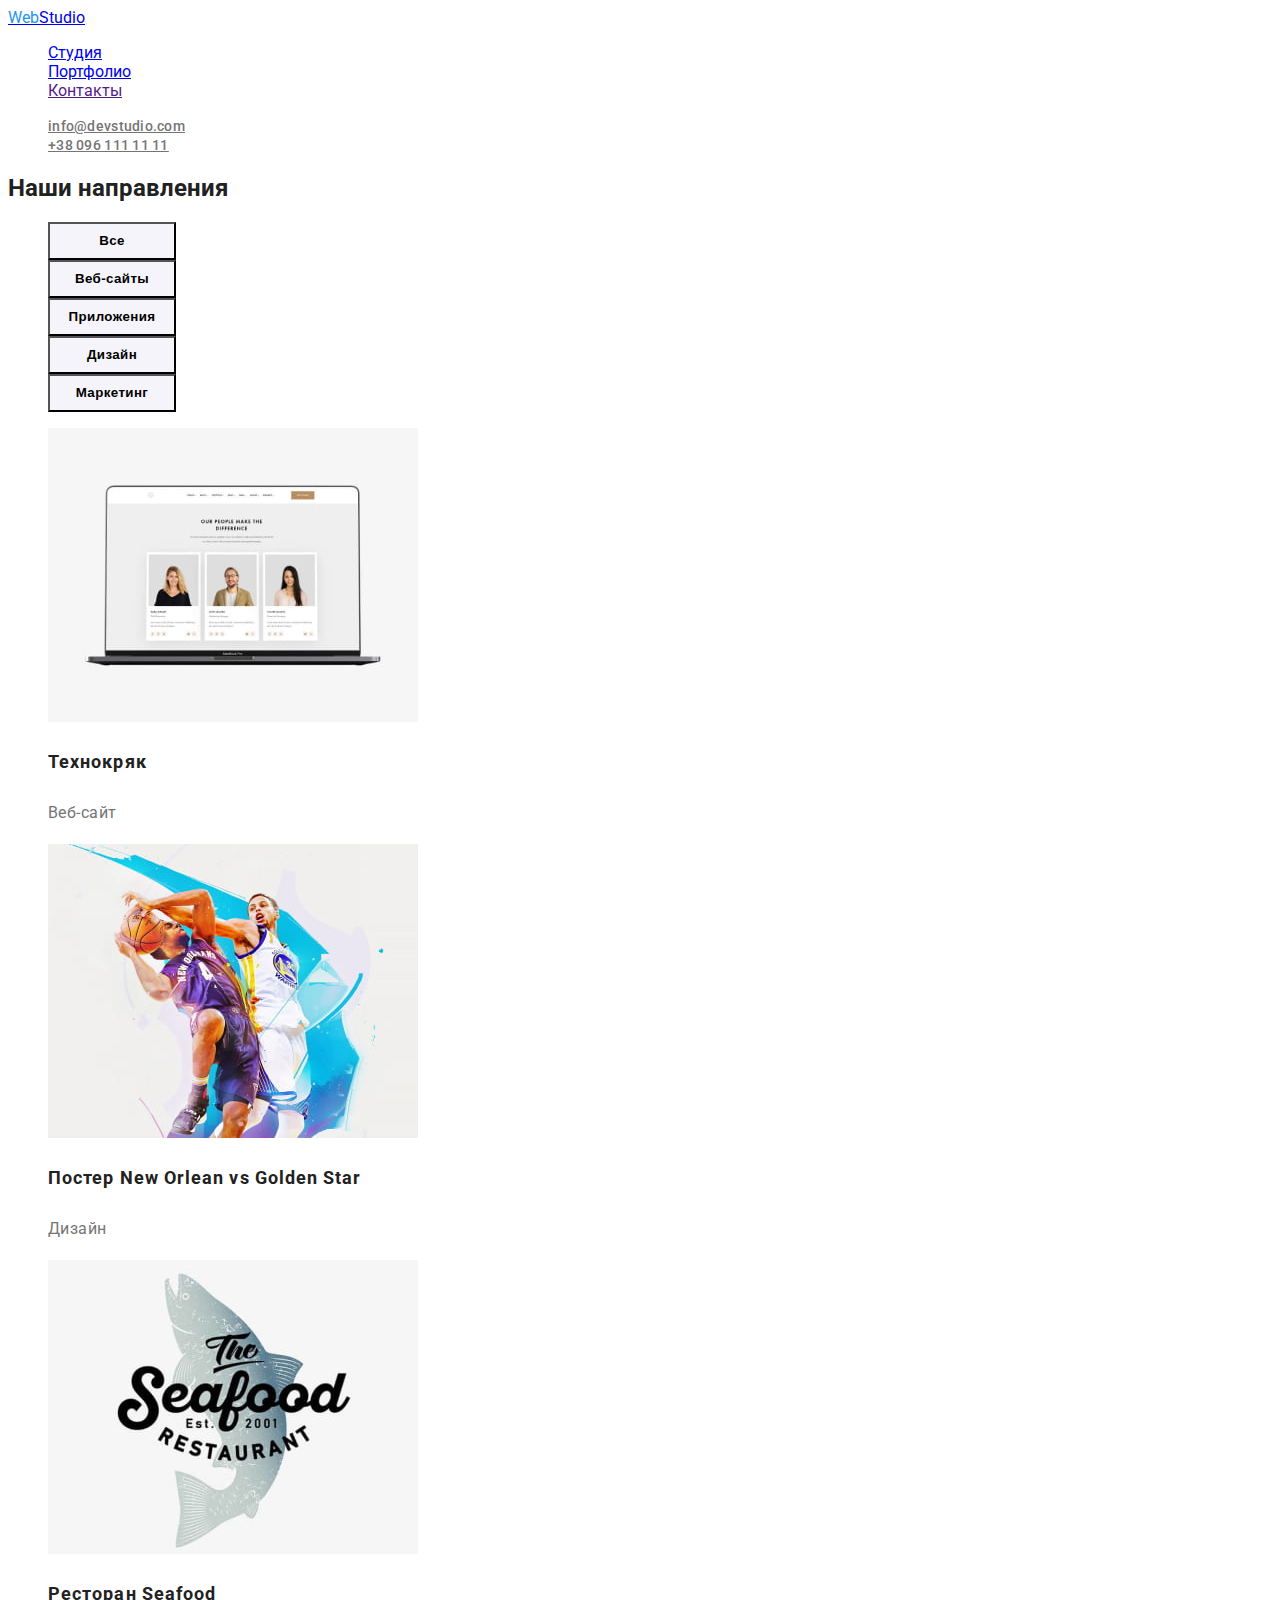
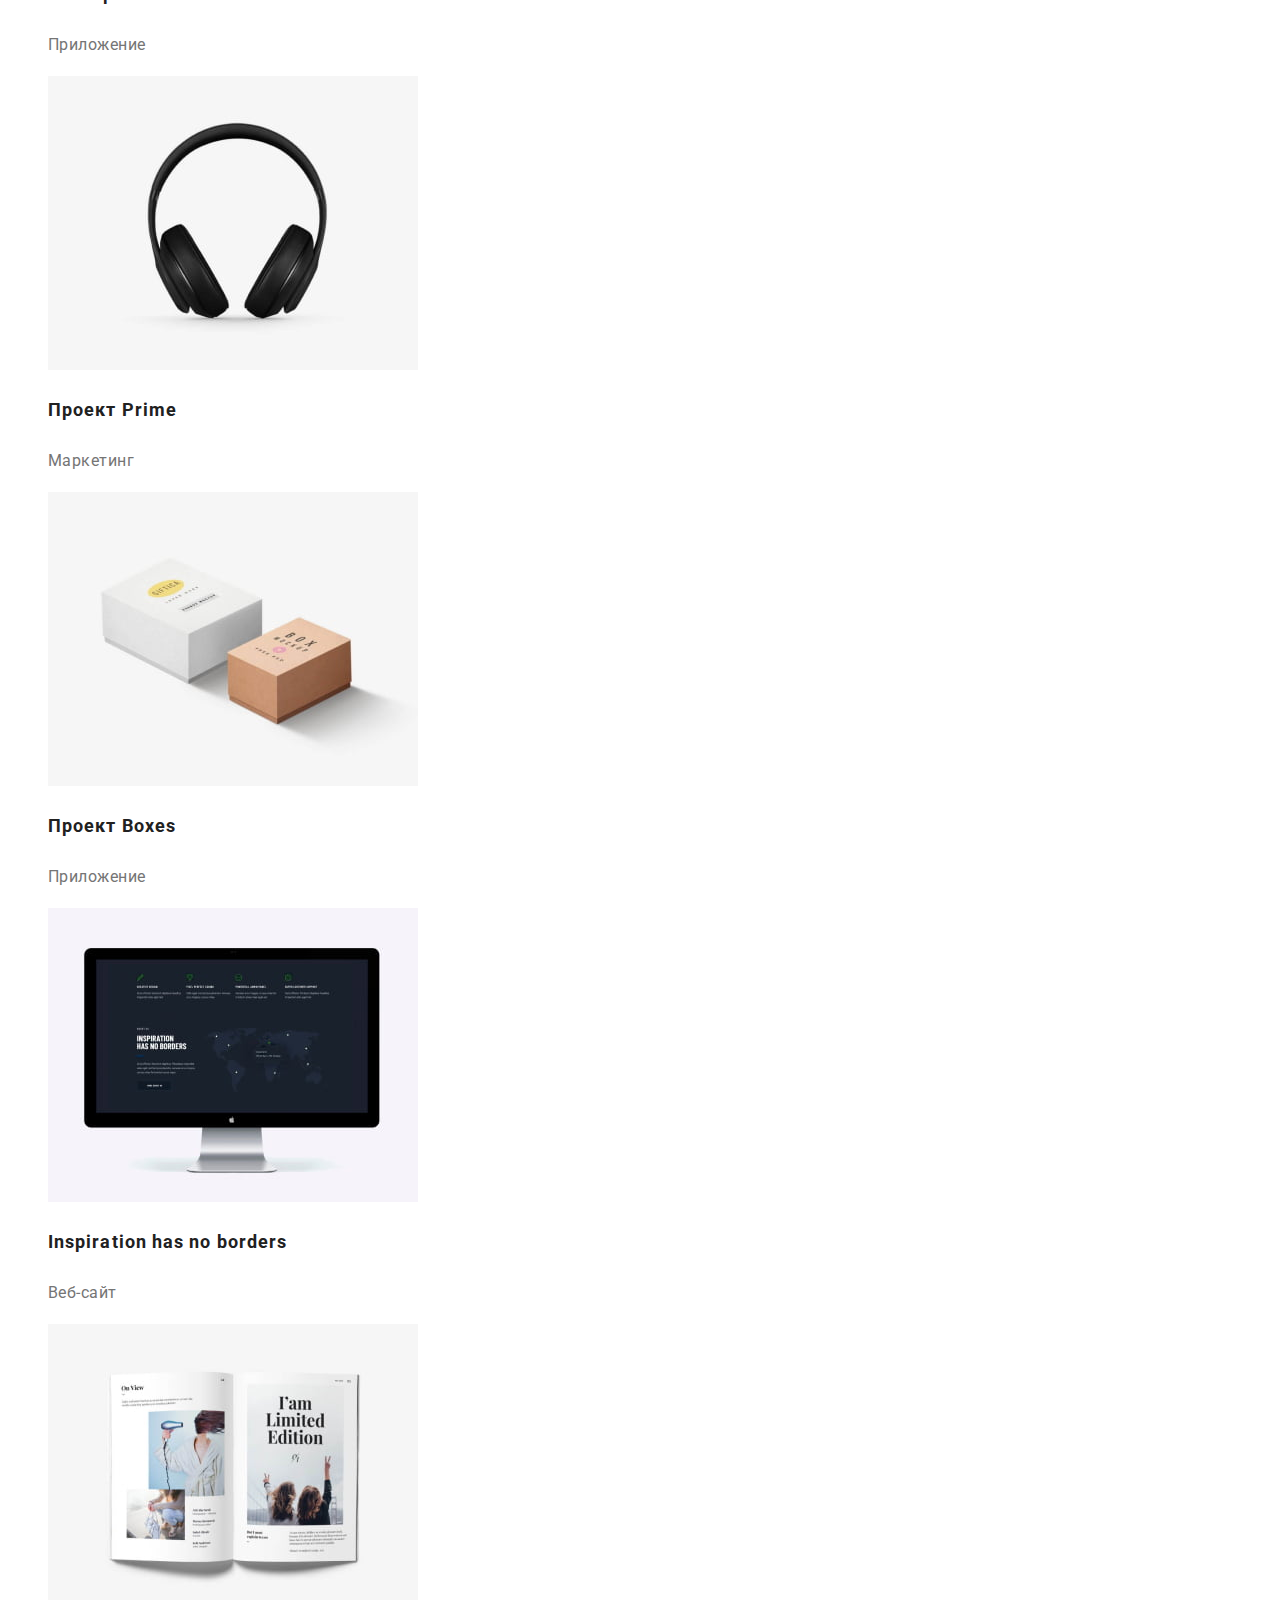
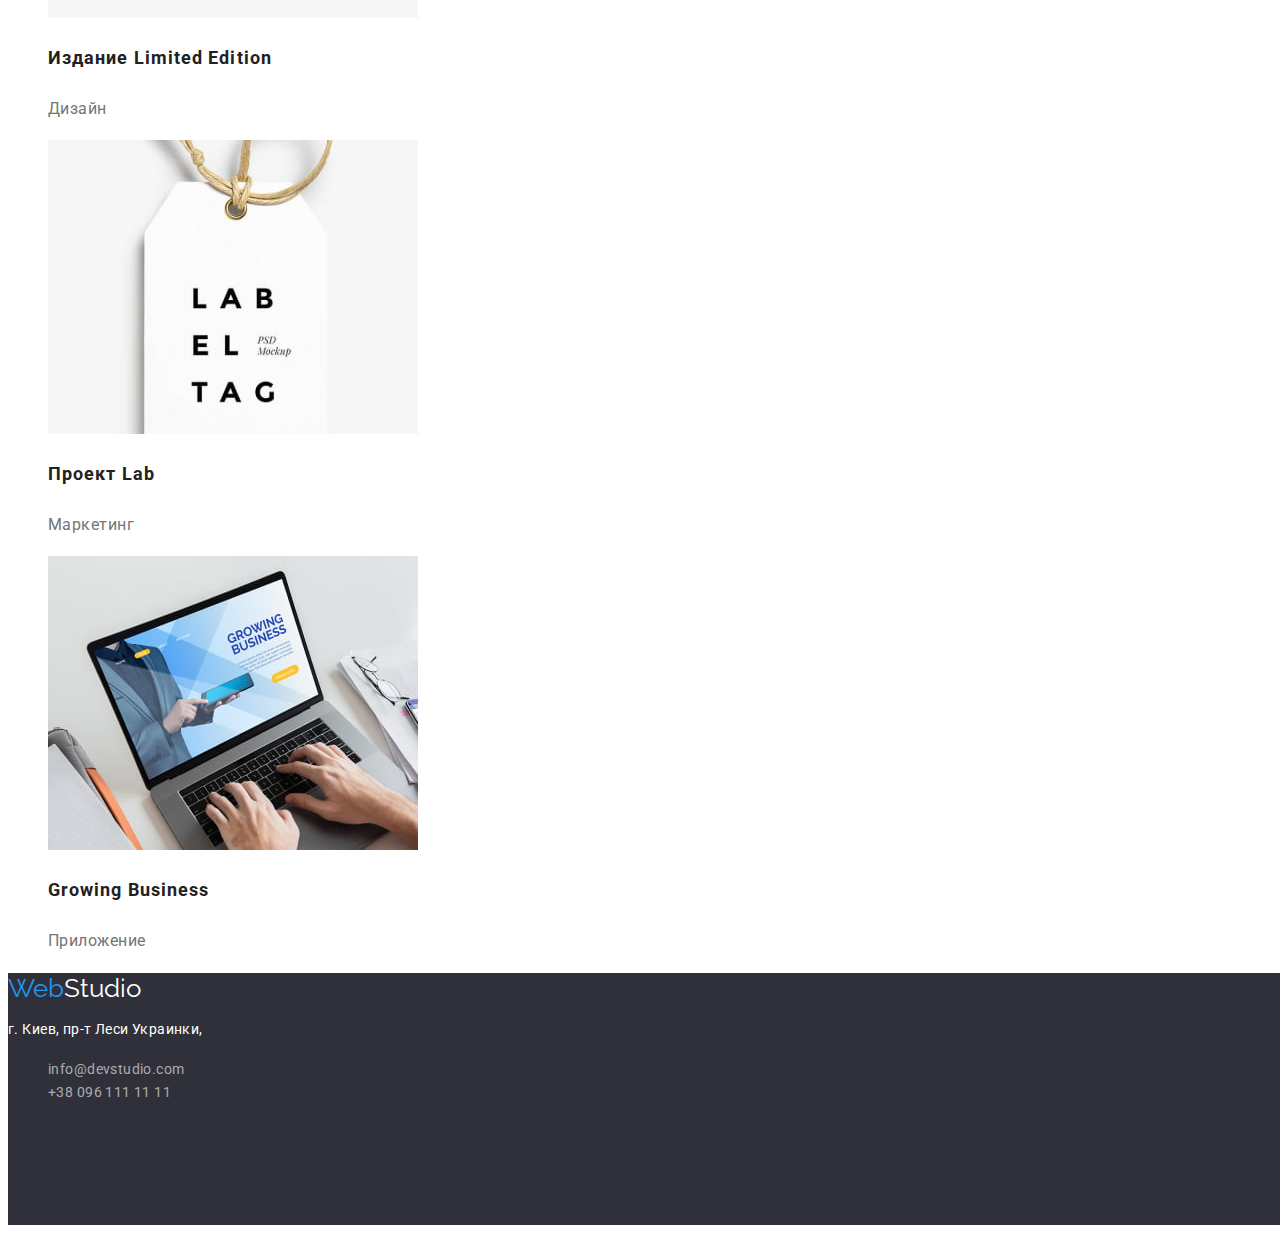
==== commit e6433a41: "Редактирует index.html" ====
--- a/portfolio.html
+++ b/portfolio.html
@@ -45,108 +45,108 @@
       </ul>
 
       <section>
-        <ul>
+        <ul class="list">
           <li>
-            <a href="">
+            <a class="link-works" href="">
               <img
                 src="./images/portfolio/Технокряк.jpg"
                 alt="веб-сайт Технокряк"
                 width="370"
               />
-              <h3>Технокряк</h3>
-              <p>Веб-сайт</p>
+              <h3 class="heding-works">Технокряк</h3>
+              <p class="text-works">Веб-сайт</p>
             </a>
           </li>
 
           <li>
-            <a href="">
+            <a class="link-works" href="">
               <img
                 src="./images/portfolio/NewOrlean.jpg"
                 alt="дизайн постера баскетбольного матча"
                 width="370"
               />
-              <h3>Постер New Orlean vs Golden Star</h3>
-              <p>Дизайн</p>
+              <h3 class="heding-works">Постер New Orlean vs Golden Star</h3>
+              <p class="text-works">Дизайн</p>
             </a>
           </li>
           <li>
-            <a href="">
+            <a class="link-works" href="">
               <img
                 src="./images/portfolio/Seafood.jpg"
                 alt="приложения ресторана морской еды"
                 width="370"
               />
-              <h3>Ресторан Seafood</h3>
-              <p>Приложение</p>
+              <h3 class="heding-works">Ресторан Seafood</h3>
+              <p class="text-works">Приложение</p>
             </a>
           </li>
           <li>
-            <a href="">
+            <a class="link-works" href="">
               <img
                 src="./images/portfolio/Prime.jpg"
                 alt="изображение наушников"
                 width="370"
               />
-              <h3>Проект Prime</h3>
-              <p>Маркетинг</p>
+              <h3 class="heding-works">Проект Prime</h3>
+              <p class="text-works">Маркетинг</p>
             </a>
           </li>
           <li>
-            <a href="">
+            <a class="link-works" href="">
               <img
                 src="./images/portfolio/Boxes.jpg"
                 alt="иконка приложения боксес"
                 width="370"
               />
-              <h3>Проект Boxes</h3>
-              <p>Приложение</p>
+              <h3 class="heding-works">Проект Boxes</h3>
+              <p class="text-works">Приложение</p>
             </a>
           </li>
           <li>
-            <a href="">
+            <a class="link-works" href="">
               <img
                 src="./images/portfolio/Inspiration.jpg"
                 alt="дизайн журнала"
                 width="370"
               />
-              <h3>Inspiration has no borders</h3>
-              <p>Веб-сайт</p>
+              <h3 class="heding-works">Inspiration has no borders</h3>
+              <p class="text-works">Веб-сайт</p>
             </a>
           </li>
 
           <li>
-            <a href="">
+            <a class="link-works" href="">
               <img
                 src="./images/portfolio/Limited.jpg"
                 alt="изображение журнала издания"
                 width="370"
               />
-              <h3>Издание Limited Edition</h3>
-              <p>Дизайн</p>
+              <h3 class="heding-works">Издание Limited Edition</h3>
+              <p class="text-works">Дизайн</p>
             </a>
           </li>
 
           <li>
-            <a href="">
+            <a class="link-works" href="">
               <img
                 src="./images/portfolio/Lab.jpg"
                 alt="иконка проекта по маркетингу"
                 width="370"
               />
-              <h3>Проект Lab</h3>
-              <p>Маркетинг</p>
+              <h3 class="heding-works">Проект Lab</h3>
+              <p class="text-works">Маркетинг</p>
             </a>
           </li>
 
           <li>
-            <a href="">
+            <a class="link-works" href="">
               <img
                 src="./images/portfolio/Growing.jpg"
                 alt="иконка приложения для бизнеса"
                 width="370"
               />
-              <h3>Growing Business</h3>
-              <p>Приложение</p>
+              <h3 class="heding-works">Growing Business</h3>
+              <p class="text-works">Приложение</p>
             </a>
           </li>
         </ul>
@@ -154,13 +154,23 @@
     </main>
 
     <!--Контакты-->
-    <footer>
-      <a href="./index.html">WebStudio</a>
-      <address>
-        <p>г. Киев, пр-т Леси Украинки,</p>
-        <ul>
-          <li><a href="mailto:info@devstudio.com">info@devstudio.com</a></li>
-          <li><a href="tel:+380961111111">+38 096 111 11 11</a></li>
+     <footer class="footer">
+      <a class="logo-footer" href="./index.html"
+        ><span class="logo-part">Web</span>Studio</a
+      >
+      <address class="adress">
+        <p class="text-adress">г. Киев, пр-т Леси Украинки,</p>
+        <ul class="list">
+          <li>
+            <a class="link-adress" href="mailto:info@devstudio.com"
+              >info@devstudio.com</a
+            >
+          </li>
+          <li>
+            <a class="link-adress" href="tel:+380961111111"
+              >+38 096 111 11 11</a
+            >
+          </li>
         </ul>
       </address>
     </footer>
--- a/css/styles.css
+++ b/css/styles.css
@@ -4,13 +4,15 @@
     background-color: #FFFFFF;  
 }
 
-.logo-header {
-font-family: 'Raleway', sans-serif;
-font-size: 26px;
-line-height: 1.2;
-color: #212121;
-text-decoration: none;
-
+/* Header */
+
+.logo-site {
+    font-family: 'Raleway',
+    sans-serif;
+    font-size: 26px;
+    line-height: 1.2;
+    color: #212121;
+    text-decoration: none;
 }
 
 .logo-part {
@@ -21,7 +23,7 @@
     list-style: none;
 }
 
-.navigation-link, 
+.link-nav, 
 .contact-link {
     font-size: 14px;
     line-height: 1.14;
@@ -31,9 +33,12 @@
     color:#212121;
 }
 
-.navigation-link:hover, 
-.navigation-link:focus,
-.link-contacts:hover {
+.link-nav:hover, 
+.link-nav:focus,
+.link-contacts:hover,
+.link-adress:hover,
+.link-adress:focus
+ {
     color:#2196F3;
 }
 
@@ -44,6 +49,8 @@
     letter-spacing: 0.02em;
      color: #757575;
  }
+
+ /* Секция герой */
 
  .hero-section {
      width:1600px;
@@ -72,7 +79,10 @@
     cursor: pointer;
  }
 
- .heading-values {
+
+ /* Наши достоинства */
+
+ .title-values {
     font-weight: 700;
     font-size: 14px;
     line-height: 16px;
@@ -81,19 +91,15 @@
     color: #212121;
  }
 
- .description-values {
+ .text-values {
     font-size: 14px;
     line-height: 1.7;
     letter-spacing: 0.03em;
     color: #757575;
  }
 
- .section-team {
-     background-color: #F5F4FA;
- }
-
-
- 
+
+ /* Чем мы занимаемся */
 
  .heading-section {
     font-weight: 700;
@@ -102,6 +108,11 @@
     letter-spacing: 0.03em;
     color: #212121;
  }
+
+ /* Наша команда */
+.team-section {
+    background-color: #F5F4FA;
+}
 
  .title {
     font-weight: 500;
@@ -115,6 +126,7 @@
     color: #757575;
  }
 
+ /* Footer */
  .footer {
      width: 1600px;
      height: 252px;
@@ -129,6 +141,8 @@
     text-decoration: none;
 }
 
+/* Контакты */
+
 .adress {
     font-style: normal;
 }
@@ -149,3 +163,41 @@
 }
 
 /* Страница Портфолио */
+.btn-port {
+width: 128px;
+height: 38px;
+background: #F5F4FA;
+font-style: normal;
+font-weight: 700;
+line-height: 1.6;
+letter-spacing: 0.03em;
+cursor: pointer;
+}
+
+.btn-port:hover,
+.btn-port:focus {
+    background-color: #2196F3;
+    color: #FFFFFF;    
+} 
+
+.link-works {
+    text-decoration: none;
+}
+
+.heding-works {
+    font-style: normal;
+    font-weight: 700;
+    font-size: 18px;
+    line-height: 2;
+    letter-spacing: 0.06em;
+    color: #212121;
+}
+
+.text-works {
+    font-weight: 400;
+    font-size: 16px;
+    line-height: 1.88;
+    letter-spacing: 0.03em;
+    color: #757575;
+}
+
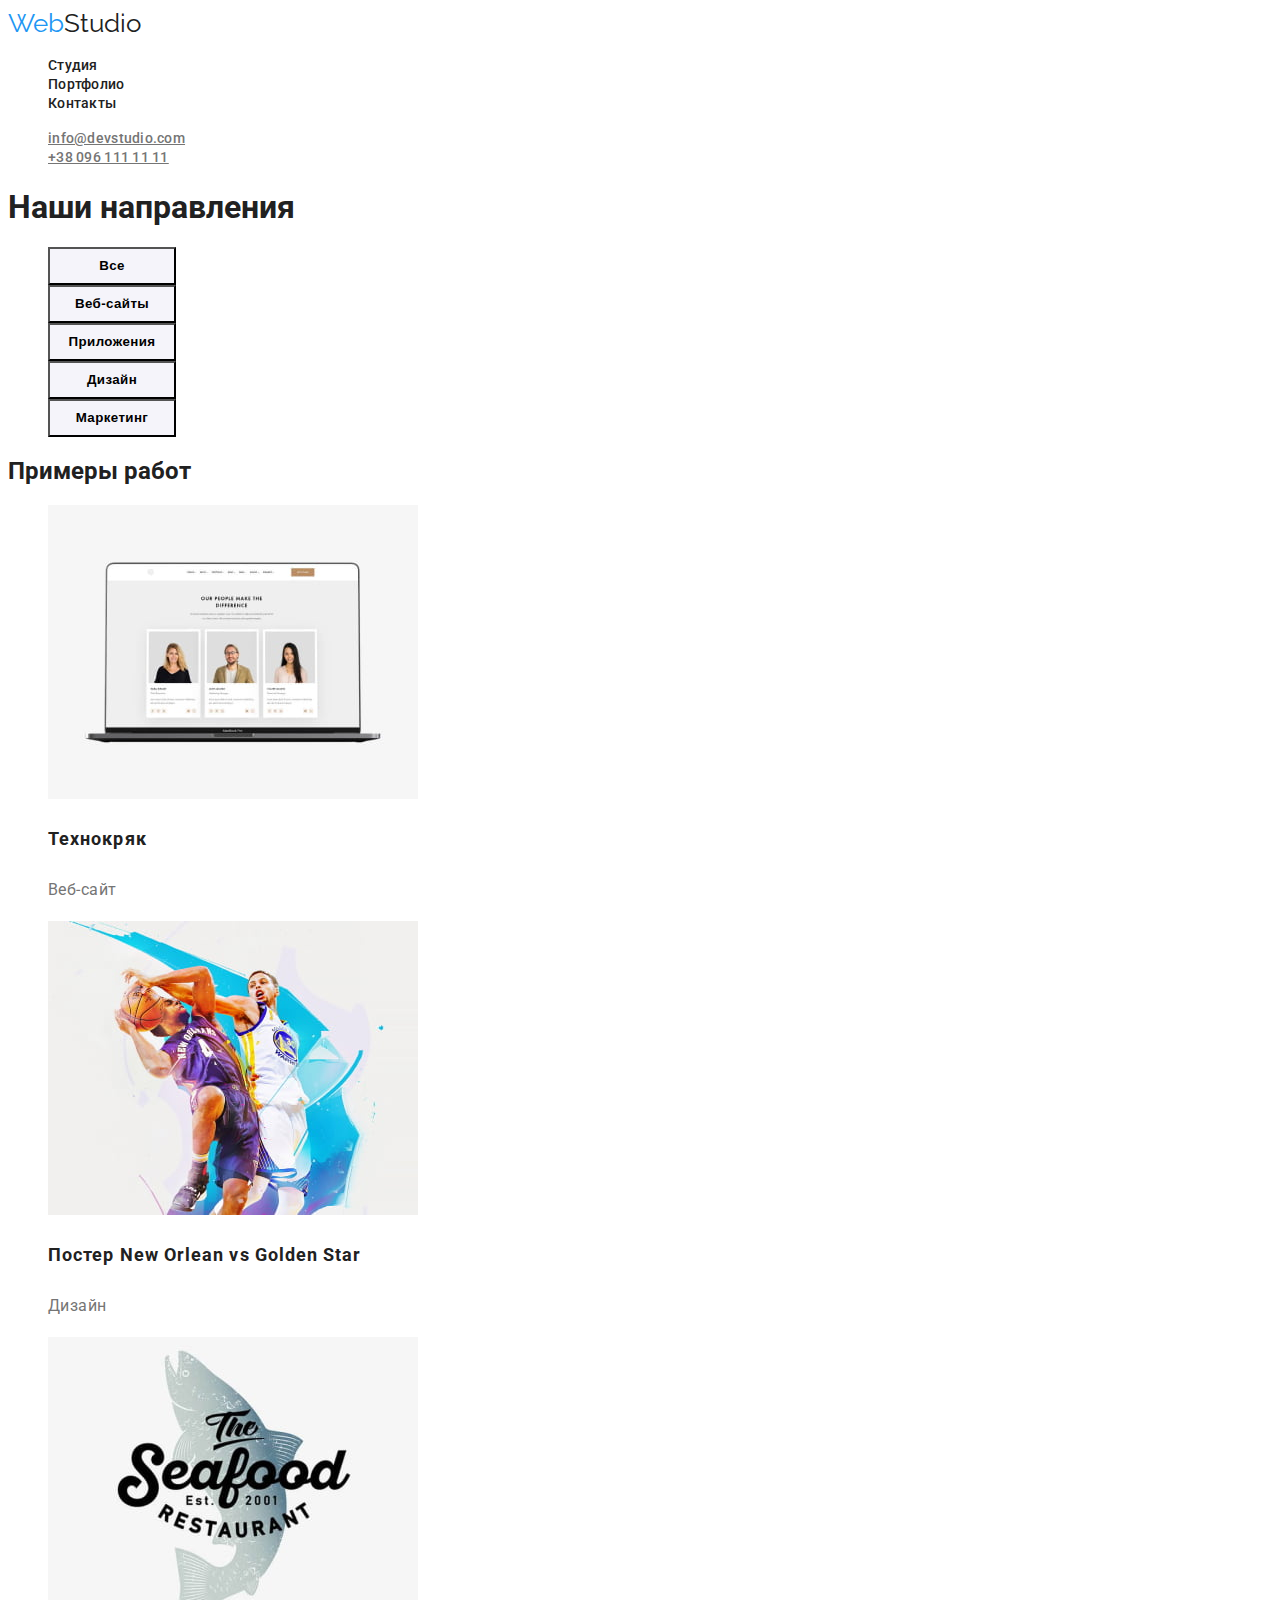
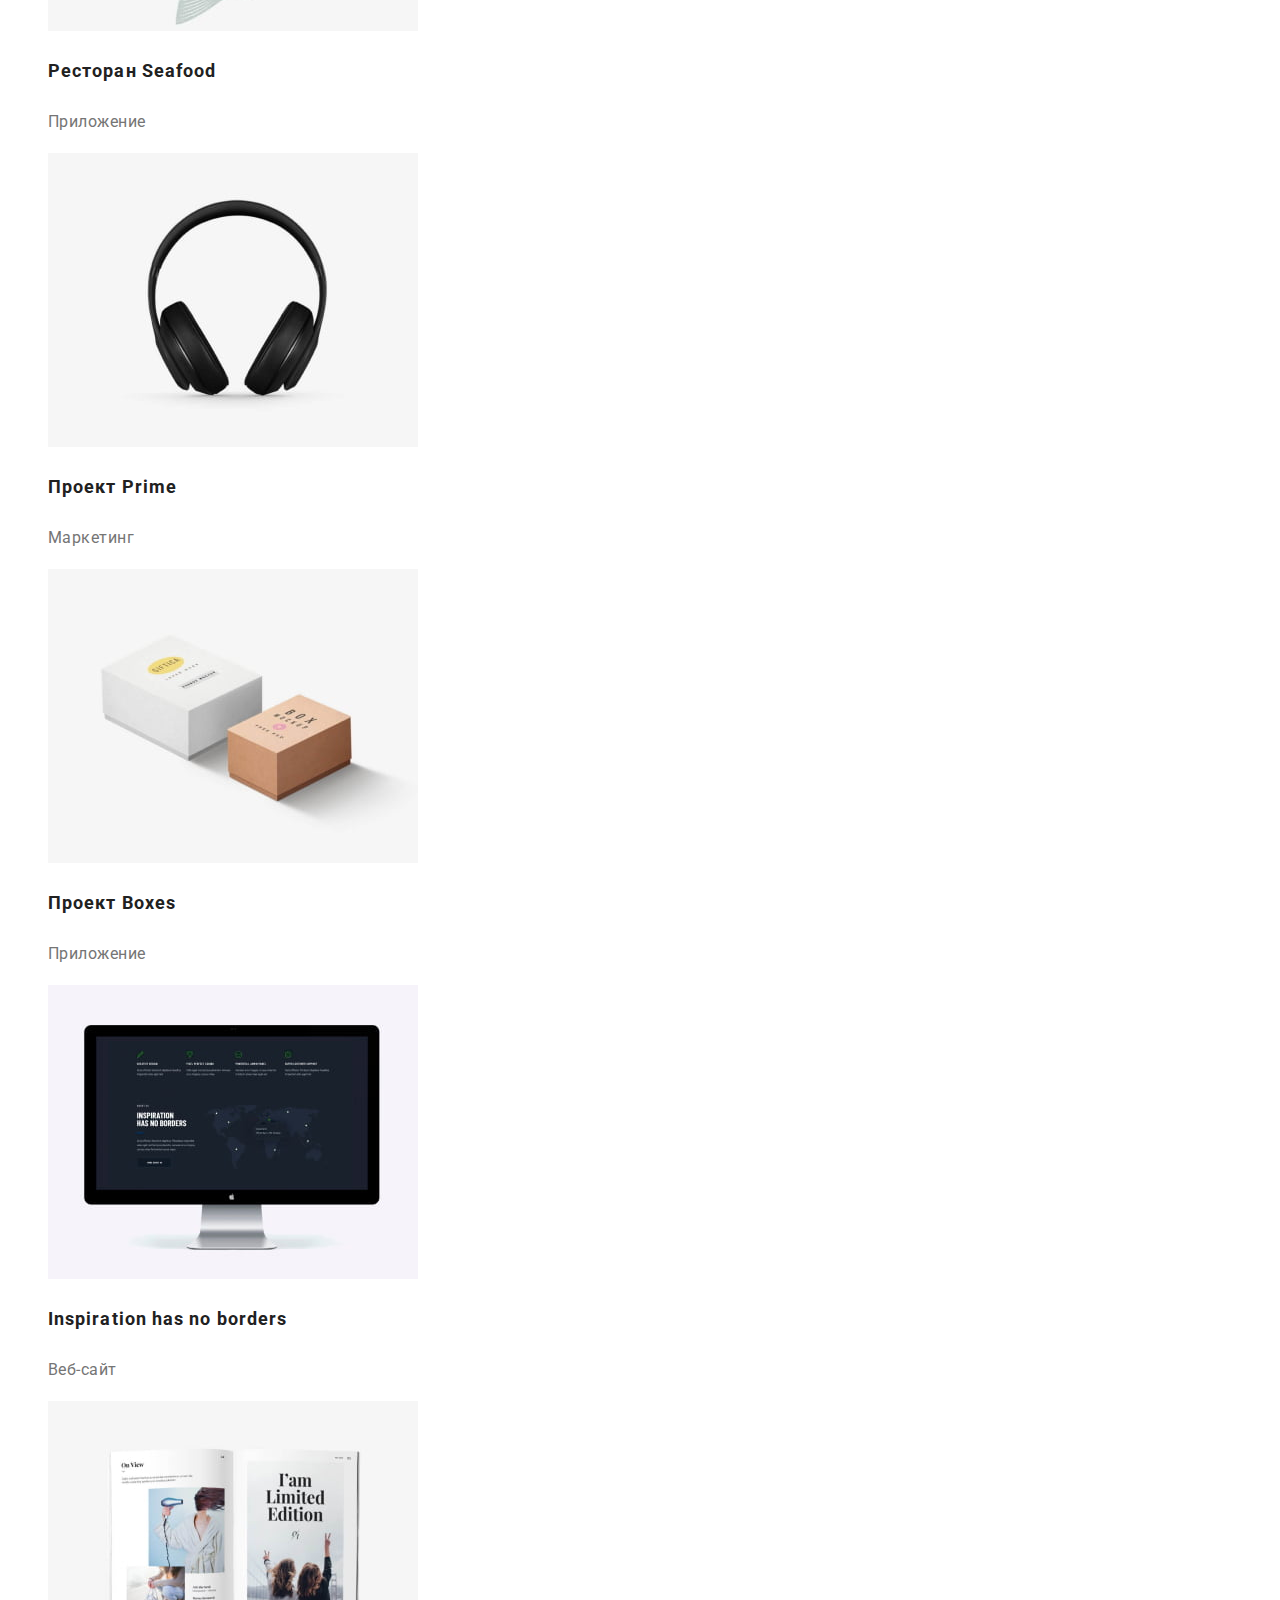
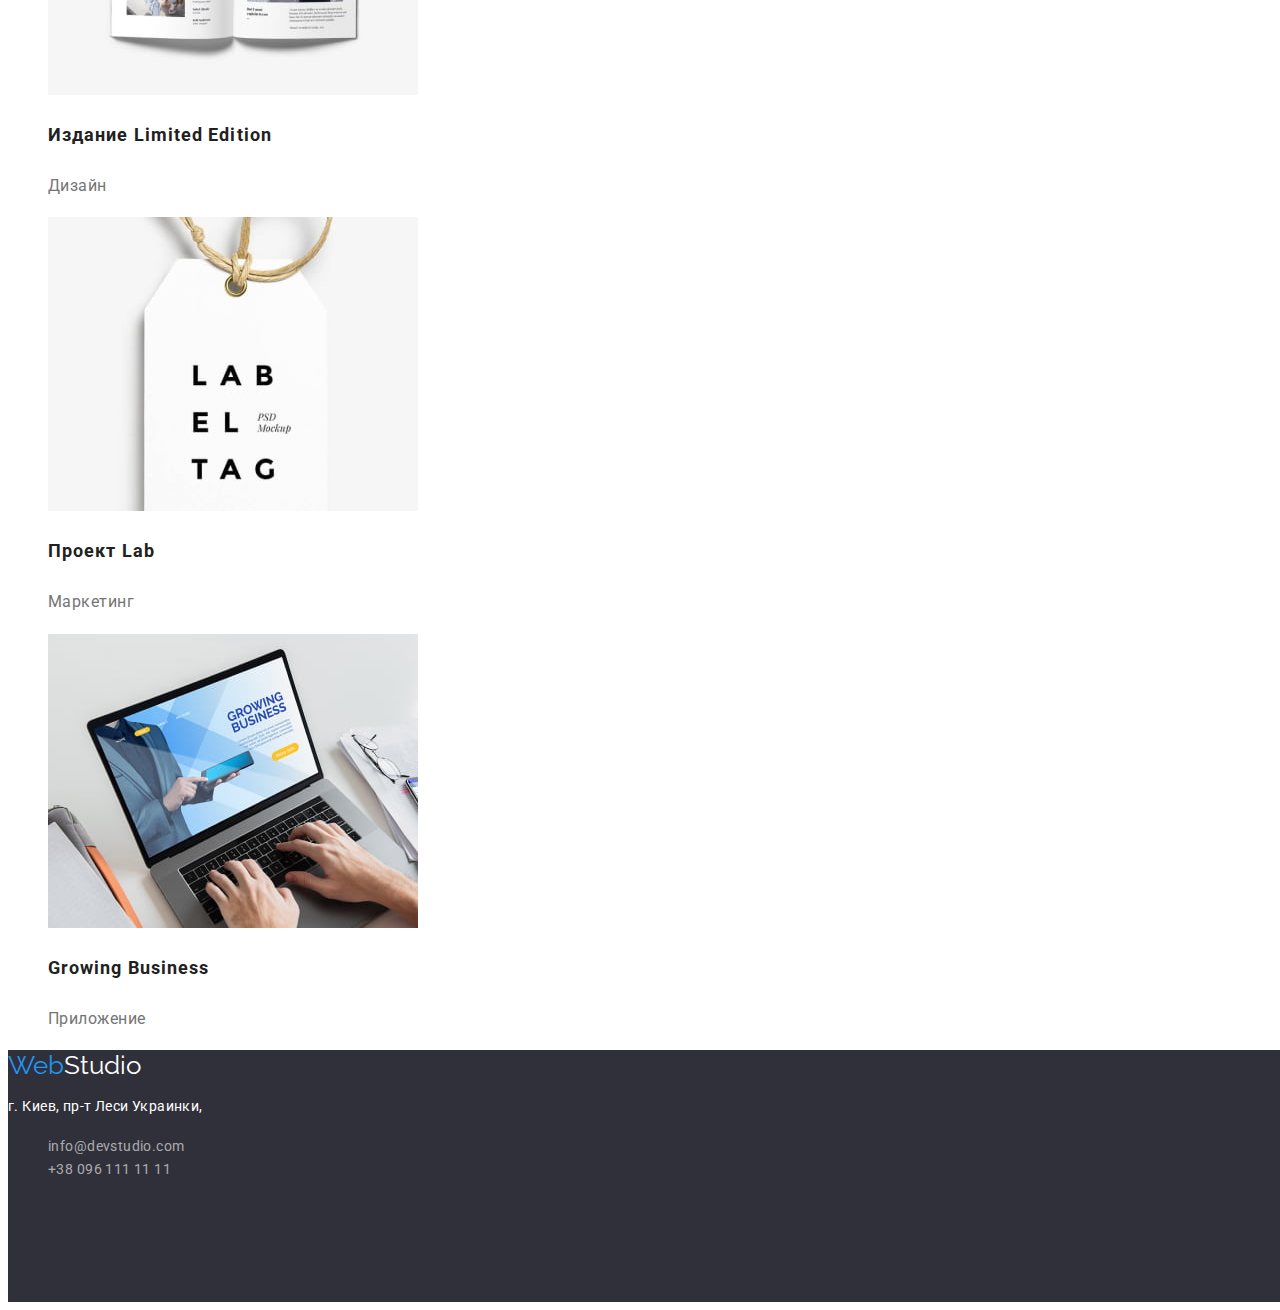
==== commit 9e4ca36b: "редактирует portfolio.html" ====
--- a/portfolio.html
+++ b/portfolio.html
@@ -15,14 +15,16 @@
   </head>
 
   <body>
+    <!--Шапка сайта-->
     <header>
-      <!--Шапка страницы Портфолио-->
       <nav>
-        <a class="logo-header" href="./index.html"><span class="logo-part">Web</span>Studio</a> 
+        <a class="logo-site" href="./index.html"><span class="logo-part">Web</span>Studio</a> 
         <ul class="list">
-          <li><a class="navigation-link" href="./index.html">Студия</a></li>
-          <li> <a class="navigation-link" href="./portfolio.html">Портфолио</a></li>
-          <li><a class="navigation-link" href="">Контакты</a></li>
+          <li><a class="link-nav" href="./index.html">Студия</a></li>
+          <li>
+            <a class="link-nav" href="./portfolio.html">Портфолио</a>
+          </li>
+          <li><a class="link-nav" href="">Контакты</a></li>
         </ul>
       
 
@@ -35,7 +37,7 @@
 
     <main>
       <!--Основной контент страницы-->
-      <h2>Наши направления</h2>
+      <h1 class="title-port">Наши направления</h1>
       <ul class="list">
         <li><button class="btn-port" type="button">Все</button></li>
         <li><button class="btn-port" type="button">Веб-сайты</button></li>
@@ -45,6 +47,7 @@
       </ul>
 
       <section>
+        <h2>Примеры работ</h2>
         <ul class="list">
           <li>
             <a class="link-works" href="">
--- a/css/styles.css
+++ b/css/styles.css
@@ -1,7 +1,12 @@
+:root {
+    --primary-text-color: #212121;
+
+}
+
 body {
     font-family: 'Roboto', sans-serif;
-    color: #212121;
-    background-color: #FFFFFF;  
+    color:#212121;
+    background-color:#FFFFFF;  
 }
 
 /* Header */
@@ -11,20 +16,19 @@
     sans-serif;
     font-size: 26px;
     line-height: 1.2;
-    color: #212121;
+    color:#212121;
     text-decoration: none;
 }
 
 .logo-part {
-    color: #2196F3;
+    color:#2196F3;
 }
 
 .list {
     list-style: none;
 }
 
-.link-nav, 
-.contact-link {
+.link-nav  {
     font-size: 14px;
     line-height: 1.14;
     letter-spacing: 0.02em;
@@ -36,6 +40,7 @@
 .link-nav:hover, 
 .link-nav:focus,
 .link-contacts:hover,
+.link-contacts:focus,
 .link-adress:hover,
 .link-adress:focus
  {
@@ -47,7 +52,7 @@
     font-size: 14px;
     line-height: 1.14;
     letter-spacing: 0.02em;
-     color: #757575;
+     color:#757575;
  }
 
  /* Секция герой */
@@ -55,7 +60,7 @@
  .hero-section {
      width:1600px;
      height: 600px;
-     background-color: #2F303A;
+     background-color:#2F303A;
  }
 
  .hero {
@@ -65,7 +70,7 @@
     text-align: center;
     letter-spacing: 0.06em;
     text-transform: uppercase;
-    color: #FFFFFF;
+    color:#FFFFFF;
  }
 
  .hero-button {
@@ -161,6 +166,7 @@
     color: rgba(255, 255, 255, 0.6);
     text-decoration: none;
 }
+
 
 /* Страница Портфолио */
 .btn-port {
@@ -177,7 +183,7 @@
 .btn-port:hover,
 .btn-port:focus {
     background-color: #2196F3;
-    color: #FFFFFF;    
+    color: #FFFFFF;   
 } 
 
 .link-works {
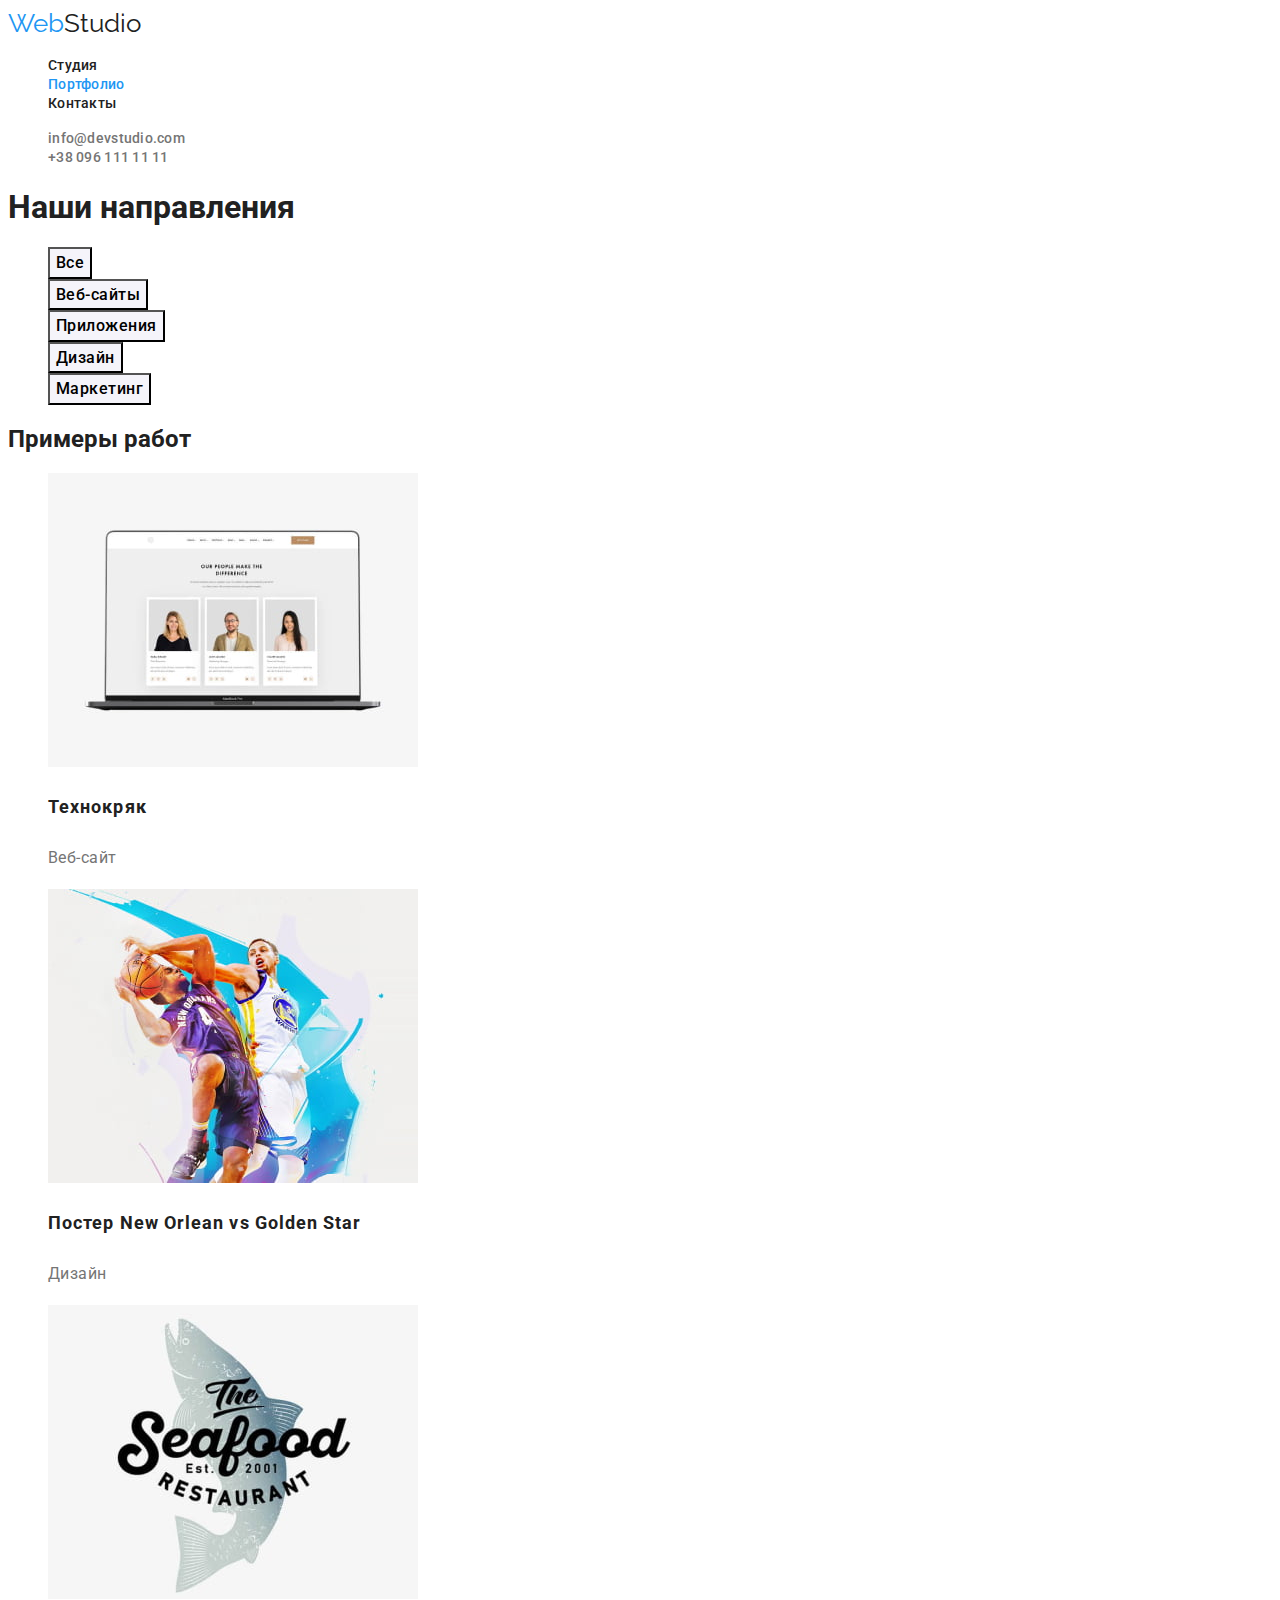
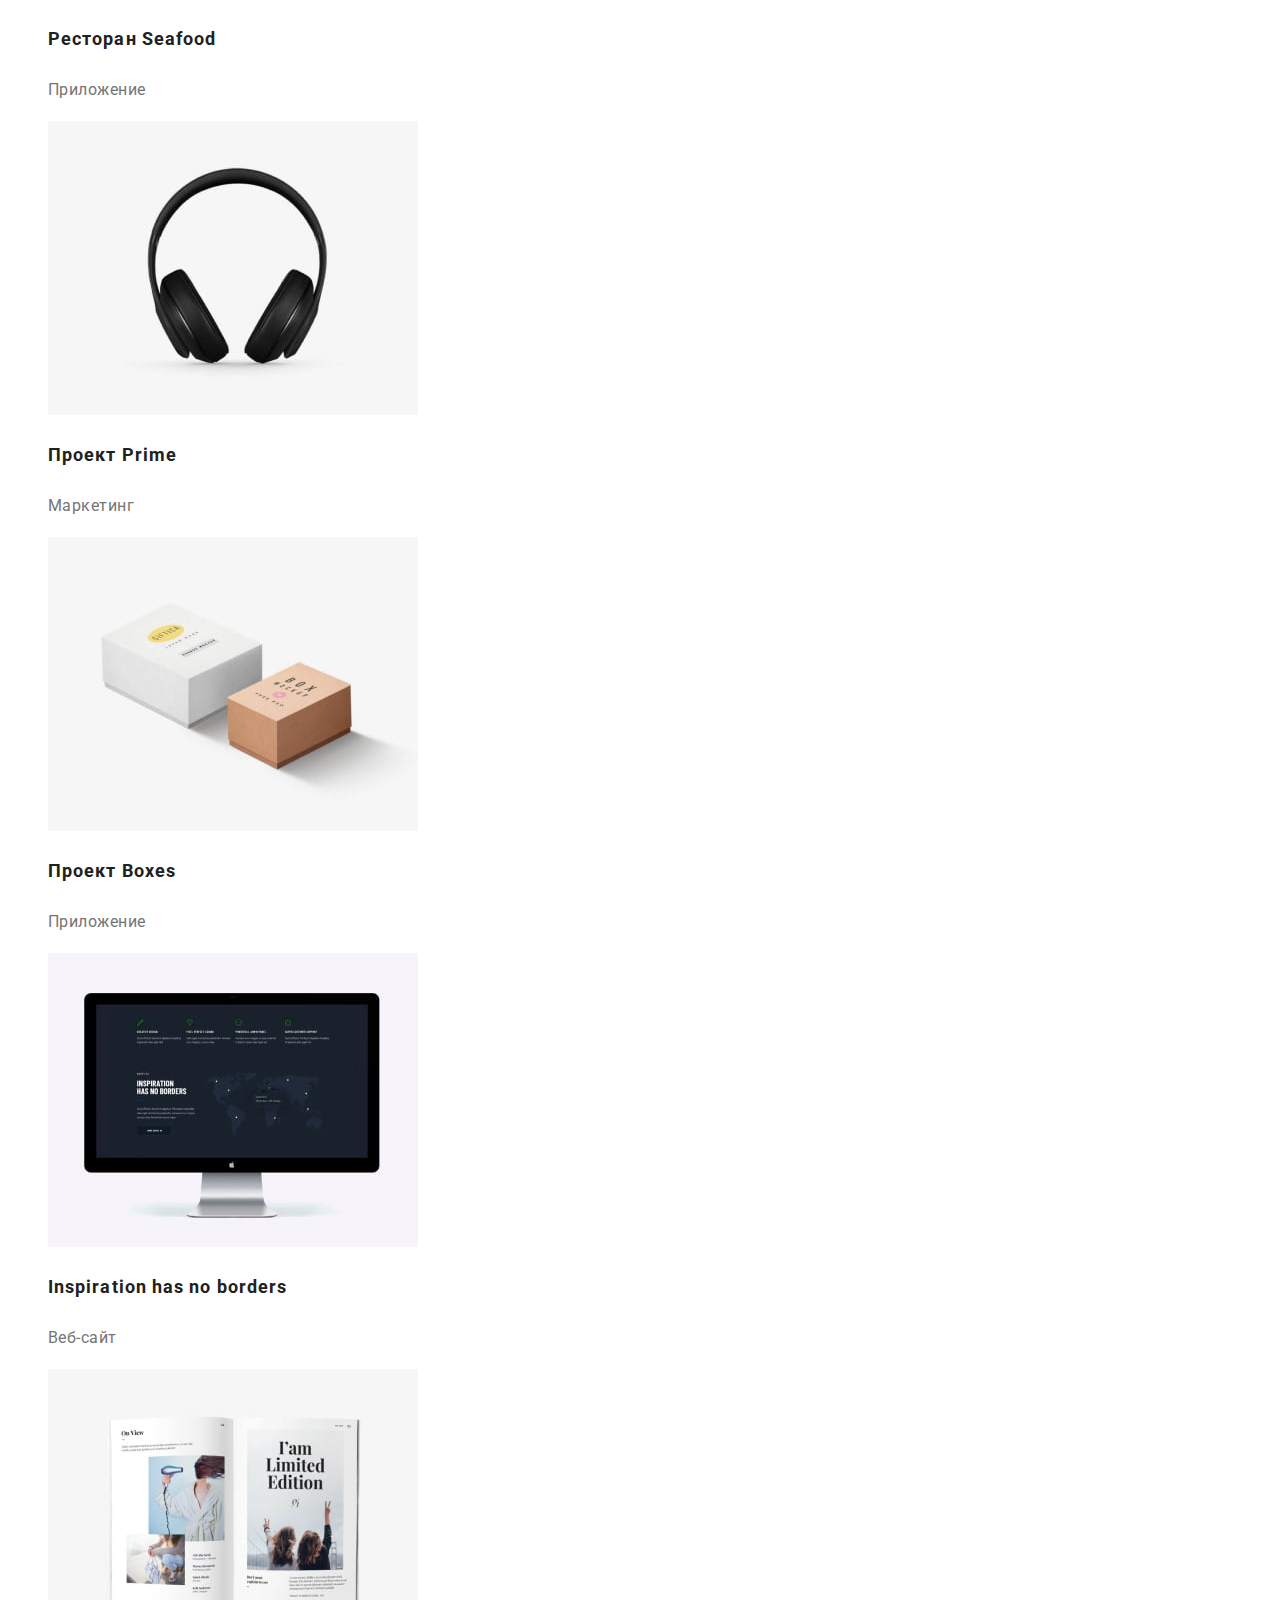
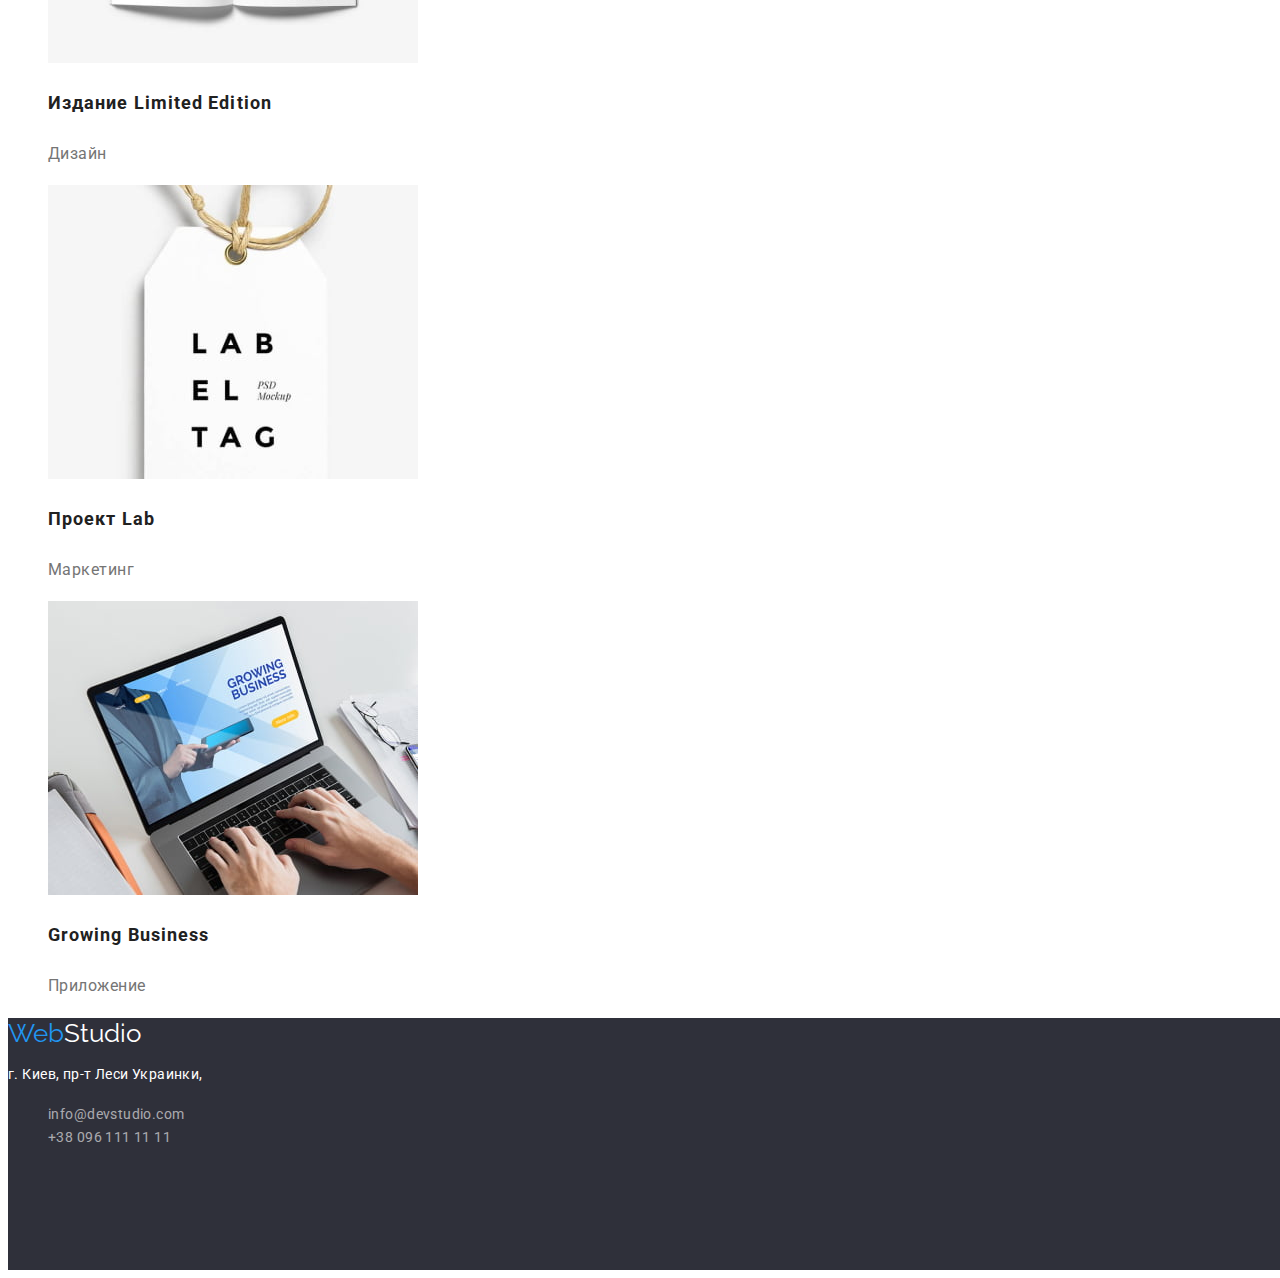
==== commit ac524efb: "редактирует ошибки в оформлении стилей" ====
--- a/portfolio.html
+++ b/portfolio.html
@@ -18,19 +18,28 @@
     <!--Шапка сайта-->
     <header>
       <nav>
-        <a class="logo-site" href="./index.html"><span class="logo-part">Web</span>Studio</a> 
+        <a class="logo-site" href="./index.html"
+          ><span class="logo-part">Web</span>Studio</a
+        >
         <ul class="list">
           <li><a class="link-nav" href="./index.html">Студия</a></li>
           <li>
-            <a class="link-nav" href="./portfolio.html">Портфолио</a>
+            <a class="link-nav curent" href="./portfolio.html">Портфолио</a>
           </li>
           <li><a class="link-nav" href="">Контакты</a></li>
         </ul>
-      
 
         <ul class="list">
-         <li> <a class="link-contacts" href="mailto:info@devstudio.com">info@devstudio.com</a></li>
-         <li><a class="link-contacts" href="tel:+380961111111">+38 096 111 11 11</a></li>
+          <li>
+            <a class="link-contacts" href="mailto:info@devstudio.com"
+              >info@devstudio.com</a
+            >
+          </li>
+          <li>
+            <a class="link-contacts" href="tel:+380961111111"
+              >+38 096 111 11 11</a
+            >
+          </li>
         </ul>
       </nav>
     </header>
@@ -157,7 +166,7 @@
     </main>
 
     <!--Контакты-->
-     <footer class="footer">
+    <footer class="footer">
       <a class="logo-footer" href="./index.html"
         ><span class="logo-part">Web</span>Studio</a
       >
--- a/css/styles.css
+++ b/css/styles.css
@@ -1,12 +1,16 @@
 :root {
     --primary-text-color: #212121;
-
+    --secondary-text-color:#757575;
+    --accent-text-color:#2196F3;
+    --primary-background-color:#FFFFFF;
+    --secondary-background-color:#2F303A;
+   
 }
 
 body {
-    font-family: 'Roboto', sans-serif;
-    color:#212121;
-    background-color:#FFFFFF;  
+    font-family: 'Roboto', 'Raleway', sans-serif;
+    color: var(--primary-text-color);
+    background-color: var(--primary-background-color);  
 }
 
 /* Header */
@@ -16,7 +20,7 @@
     sans-serif;
     font-size: 26px;
     line-height: 1.2;
-    color:#212121;
+    color: var(--primary-text-color);
     text-decoration: none;
 }
 
@@ -34,7 +38,11 @@
     letter-spacing: 0.02em;
     font-weight: 500;
     text-decoration: none;
-    color:#212121;
+    color:var(--primary-text-color);
+}
+
+.list .link-nav.curent {
+    color:#2196F3
 }
 
 .link-nav:hover, 
@@ -44,7 +52,7 @@
 .link-adress:hover,
 .link-adress:focus
  {
-    color:#2196F3;
+    color:var(--accent-text-color)
 }
 
  .link-contacts {
@@ -52,18 +60,17 @@
     font-size: 14px;
     line-height: 1.14;
     letter-spacing: 0.02em;
-     color:#757575;
+    text-decoration: none;
+     color:var(--secondary-text-color)
  }
 
  /* Секция герой */
 
  .hero-section {
-     width:1600px;
-     height: 600px;
-     background-color:#2F303A;
- }
-
- .hero {
+     background-color: var(--secondary-background-color);
+ }
+
+ .hero-title {
     font-weight: 900;
     font-size: 44px;
     line-height: 1.36;
@@ -77,6 +84,7 @@
     background: #2196F3;
     box-shadow: 0px 4px 4px rgba(0, 0, 0, 0.15);
     border-radius: 4px;
+    font-family: inherit;
     font-weight: 700;
     font-size: 16px;
     line-height: 1.88;
@@ -93,14 +101,14 @@
     line-height: 16px;
     letter-spacing: 0.03em;
     text-transform: uppercase;
-    color: #212121;
+    color: var(--primary-text-color);
  }
 
  .text-values {
     font-size: 14px;
     line-height: 1.7;
     letter-spacing: 0.03em;
-    color: #757575;
+    color: var(--secondary-text-color);
  }
 
 
@@ -109,9 +117,9 @@
  .heading-section {
     font-weight: 700;
     font-size: 36px;
-    line-height: 1,17;
-    letter-spacing: 0.03em;
-    color: #212121;
+    line-height: 1.17;
+    letter-spacing: 0.03em;
+    color: var(--primary-text-color);
  }
 
  /* Наша команда */
@@ -121,21 +129,25 @@
 
  .title {
     font-weight: 500;
+    font-size: 16px;
     line-height: 1.19;
-    letter-spacing: 0.03em; 
+    letter-spacing: 0.03em;
+    color: var(--primary-text-color);
  }
 
  .title-info {
+    font-weight: 400;
+    font-size: 16px;
     line-height: 1.19;
     letter-spacing: 0.03em;
-    color: #757575;
+    color: var(--secondary-text-color);
  }
 
  /* Footer */
  .footer {
      width: 1600px;
      height: 252px;
-     background-color: #2F303A;
+     background-color: var(--secondary-background-color);
  }
 
 .logo-footer {
@@ -170,11 +182,10 @@
 
 /* Страница Портфолио */
 .btn-port {
-width: 128px;
-height: 38px;
-background: #F5F4FA;
-font-style: normal;
-font-weight: 700;
+background: #F5F4FA;   
+font-family: inherit;
+font-weight: 500;
+font-size: 16px;
 line-height: 1.6;
 letter-spacing: 0.03em;
 cursor: pointer;
@@ -191,19 +202,17 @@
 }
 
 .heding-works {
-    font-style: normal;
     font-weight: 700;
     font-size: 18px;
     line-height: 2;
     letter-spacing: 0.06em;
-    color: #212121;
+    color:#212121;
 }
 
 .text-works {
-    font-weight: 400;
     font-size: 16px;
     line-height: 1.88;
     letter-spacing: 0.03em;
-    color: #757575;
-}
-
+    color:#757575;
+}
+
